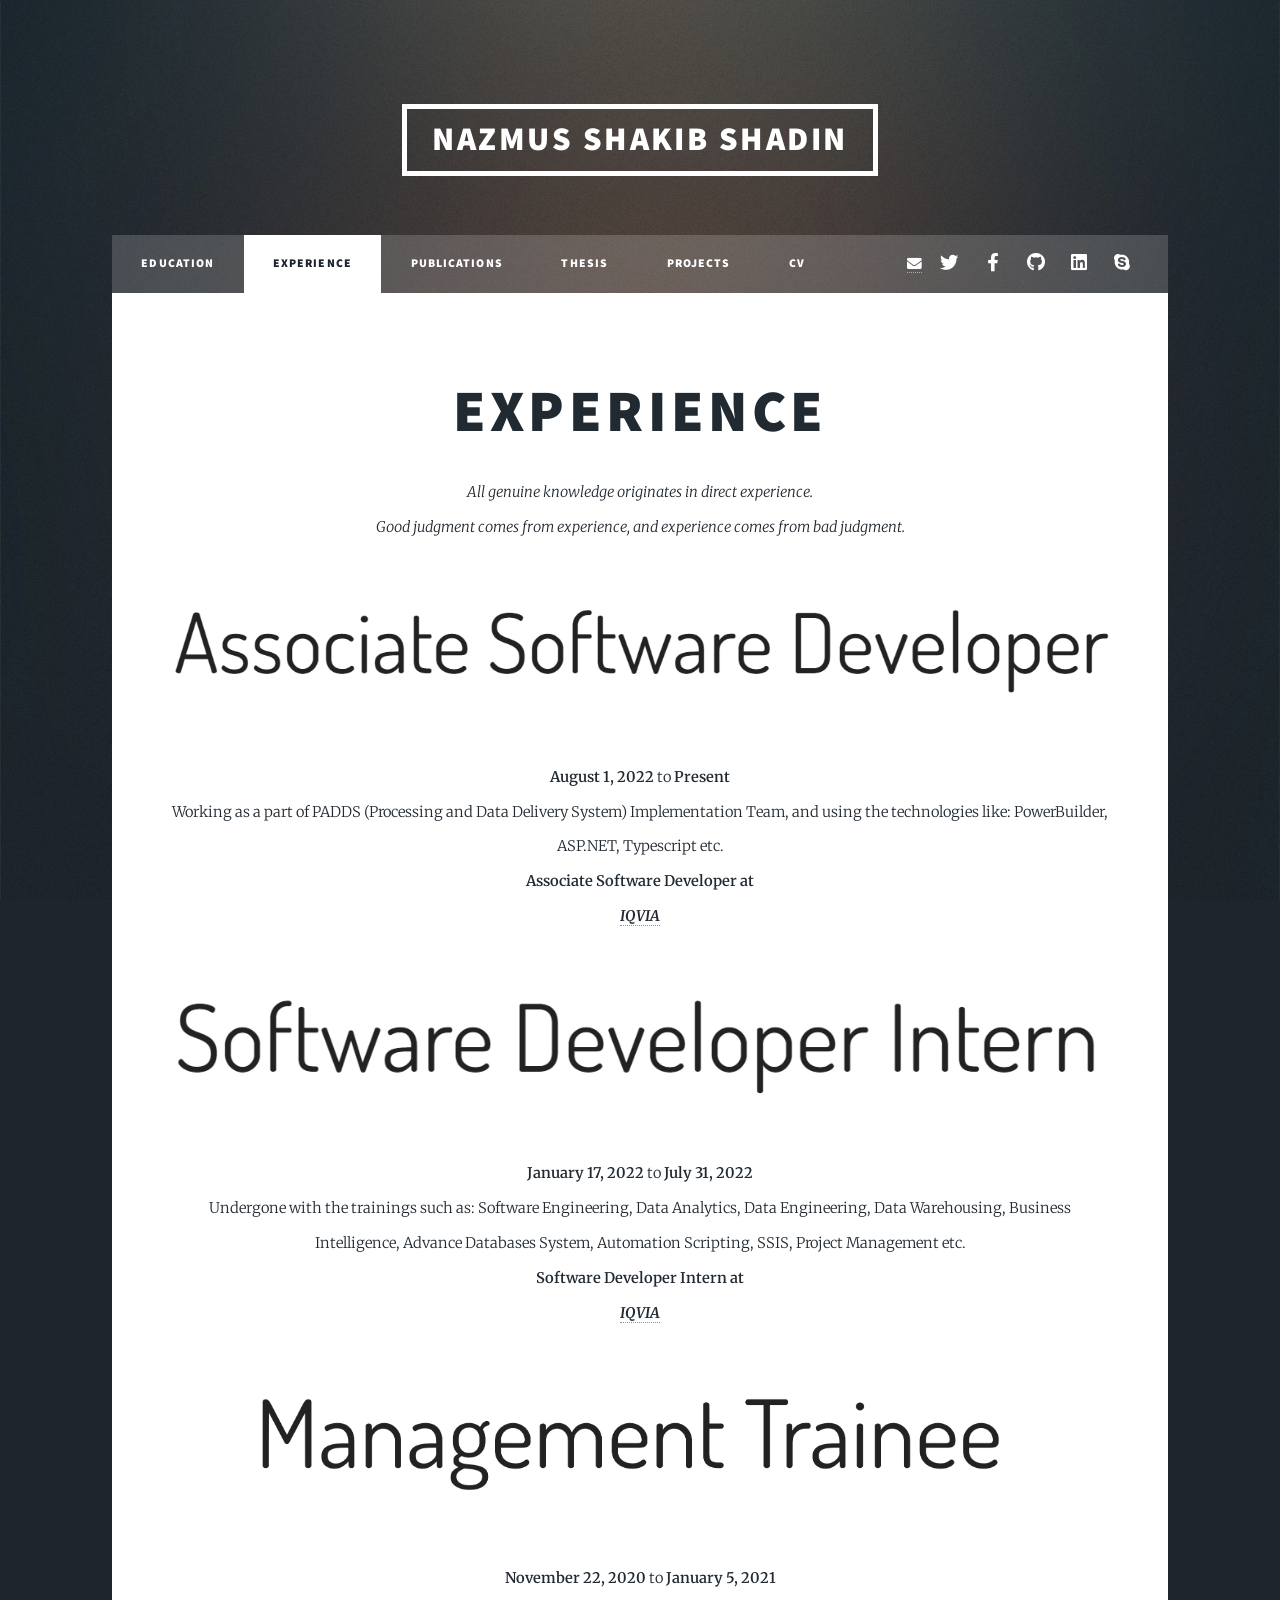
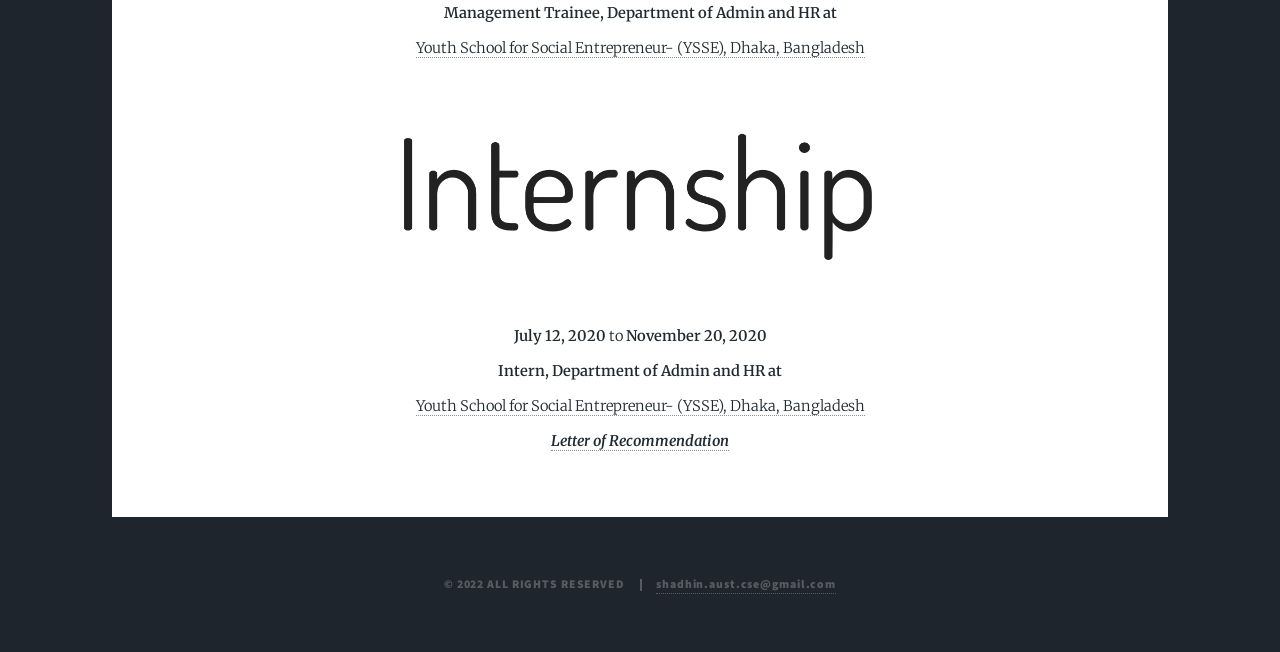
==== generic.html @ 89ab6a29 "Add files via upload Addional Commit" ====
<!DOCTYPE HTML>

<html>
	<head>
		<title>Nazmus Shakib Shadin</title>
		<meta charset="utf-8" />
		<meta name="viewport" content="width=device-width, initial-scale=1, user-scalable=no" />
		<link rel="stylesheet" href="assets/css/main.css" />
		<noscript><link r el="stylesheet" href="assets/css/noscript.css" /></noscript>
		<link rel = "icon" href = "images/logo.png" type = "image/png">
	</head>
	<body class="is-preload">

		<!-- Wrapper -->
			<div id="wrapper">

				<!-- Intro 
					<div id="intro">
						<h1>Nazmus Shakib Shadin<br />
						Portfolio</h1>
						<p>Passionate on Machine Learning, Deep Learning, Image Processing<br />
						But mainly passionate on Technologies.</p>
						<ul class="actions">
							<li><a href="#header" class="button icon solid solo fa-arrow-down scrolly">Continue</a></li>
						</ul>
					</div> -->

				<!-- Header -->
					<header id="header">
						<a href="index.html" class="logo">Nazmus Shakib Shadin</a>
					</header>

				<!-- Nav -->
					<nav id="nav">
						<ul class="links">
							<li><a href="index.html">Education</a></li>
							<li class="active"><a href="generic.html">Experience</a></li>
							<li><a href="generic1.html">Publications</a></li>
							<li><a href="generic2.html">Thesis</a></li>
							<li><a href="generic3.html">Projects</a></li>
							<li><a href="generic4.html">CV</a></li>
						
						</ul>
						<ul class="icons">
							<li><a href="mailto: shadhin.aust.cse@gmail.com" class="fa fa-envelope" target="_blank"><span class="label"></span></a></li>
							<li><a href="https://twitter.com/AlamShadhin" class="icon brands fa-twitter" target="_blank"><span class="label">Twitter</span></a></li>
							<li><a href="https://www.facebook.com/redialfardin.alam/" class="icon brands fa-facebook-f" target="_blank"><span class="label">Facebook</span></a></li>
							
							<li><a href="https://github.com/shadhin39" class="icon brands fa-github" target="_blank"><span class="label">GitHub</span></a></li>
							<li><a href="https://www.linkedin.com/in/nazmus-shakib-shadin/" class="icon brands fa-linkedin" target="_blank"><span class="label">LinkedIn</span></a></li>
							<li><a href="https://join.skype.com/invite/xJNS3lBO90di" class="icon brands fa-skype" target="_blank"><span class="label">Skype</span></a></li>
							
						</ul>
					</nav>

				<!-- Main -->
					<div id="main">

						<!-- Post -->
							<article class="post featured">
								
								<header class="major">
									<!--span class="date">April 25, 2017</span-->
									<h2><a href="generic.html">Experience<br /></a></h2>
									<p>All genuine knowledge originates in direct experience.<br/> Good judgment comes from experience, and experience comes from bad judgment.</p>
								
								</header>
								<img src="images/associate_software_developer.PNG" alt="BNMPC" class="image main" /><span class="date"><b>August 1, 2022</b> to <b> Present</b></span><br/>Working as a part of PADDS (Processing and Data Delivery System) Implementation Team, and using the technologies like: PowerBuilder, ASP.NET, Typescript etc.</span><br/><b>Associate Software Developer at</b><br/><a href="https://www.iqvia.com/" target="_blank"><i><b>IQVIA</b></i></a> <br/>
								<img src="images/Intern1.PNG" alt="BNMPC" class="image main" /><span class="date"><b>January 17, 2022</b> to <b>July 31, 2022</b></span><br/>Undergone with the trainings such as: Software Engineering, Data Analytics, Data Engineering, Data Warehousing, Business Intelligence, Advance Databases System, Automation Scripting, SSIS, Project Management etc.</span><br/><b>Software Developer Intern at</b><br/><a href="https://www.iqvia.com/" target="_blank"><i><b>IQVIA</b></i></a> <br/>
								<img src="images/trainee.png" alt="AUST" class="image main" /><span class="date"><b>November 22, 2020</b> to <b>January 5, 2021</b></span><br/><b>Management Trainee, Department of Admin and HR at</b><br/><a href="https://ysseglobal.org/" target="_blank">Youth School for Social Entrepreneur- (YSSE), Dhaka, Bangladesh</a><br/>
								<img src="images/intern.png" alt="BNMPC" class="image main" /><span class="date"><b>July 12, 2020</b> to <b>November 20, 2020</b></span><br/><b>Intern, Department of Admin and HR at</b><br/><a href="https://ysseglobal.org/" target="_blank">Youth School for Social Entrepreneur- (YSSE), Dhaka, Bangladesh</a><br/><i><b><a href="https://drive.google.com/file/d/1ArtIO8rOqjJyp0jUHnZARzsyRbNf6jn8/view?usp=sharing" class="next" target = "_blank">Letter of Recommendation</a></b></i>
							</article>

						<!-- Footer
							<footer>
								<div class="pagination">
									<!--<a href="#" class="previous">Prev</a>
									<a href="#" class="page active">1</a>
									<a href="#" class="page">2</a>
									<a href="#" class="page">3</a>
									<span class="extra">&hellip;</span>
									<a href="#" class="page">8</a>
									<a href="#" class="page">9</a>
									<a href="#" class="page">10</a>
									<a href="#" class="next">Next</a>
								</div>
							</footer>  -->

					</div>

				<!-- Footer -->

				<!-- Copyright -->
					<div id="copyright">
						<ul><li>&copy; 2022 All rights reserved</li><li><a href="mailto:shadhin.aust.cse@gmail.com" style="text-transform: lowercase;">shadhin.aust.cse@gmail.com</li></a></ul>
					</div>
				

			</div>

		<!-- Scripts -->
			<script src="assets/js/jquery.min.js"></script>
			<script src="assets/js/jquery.scrollex.min.js"></script>
			<script src="assets/js/jquery.scrolly.min.js"></script>
			<script src="assets/js/browser.min.js"></script>
			<script src="assets/js/breakpoints.min.js"></script>
			<script src="assets/js/util.js"></script>
			<script src="assets/js/main.js"></script>

	</body>
</html>
---- assets/css/main.css ----
@import url(fontawesome-all.min.css);
@import url("https://fonts.googleapis.com/css?family=Merriweather:300,700,300italic,700italic|Source+Sans+Pro:900");

/*
	Massively by HTML5 UP
	html5up.net | @ajlkn
	Free for personal and commercial use under the CCA 3.0 license (html5up.net/license)
*/

html, body, div, span, applet, object,
iframe, h1, h2, h3, h4, h5, h6, p, blockquote,
pre, a, abbr, acronym, address, big, cite,
code, del, dfn, em, img, ins, kbd, q, s, samp,
small, strike, strong, sub, sup, tt, var, b,
u, i, center, dl, dt, dd, ol, ul, li, fieldset,
form, label, legend, table, caption, tbody,
tfoot, thead, tr, th, td, article, aside,
canvas, details, embed, figure, figcaption,
footer, header, hgroup, menu, nav, output, ruby,
section, summary, time, mark, audio, video {
	margin: 0;
	padding: 0;
	border: 0;
	font-size: 100%;
	font: inherit;
	vertical-align: baseline;}

article, aside, details, figcaption, figure,
footer, header, hgroup, menu, nav, section {
	display: block;}

body {
	line-height: 1;
}

ol, ul {
	list-style: none;
}

blockquote, q {
	quotes: none;
}

	blockquote:before, blockquote:after, q:before, q:after {
		content: '';
		content: none;
	}

table {
	border-collapse: collapse;
	border-spacing: 0;
}

body {
	-webkit-text-size-adjust: none;
}

mark {
	background-color: transparent;
	color: inherit;
}

input::-moz-focus-inner {
	border: 0;
	padding: 0;
}

input, select, textarea {
	-moz-appearance: none;
	-webkit-appearance: none;
	-ms-appearance: none;
	appearance: none;
}

/* Basic */

	@-ms-viewport {
		width: device-width;
	}

	body {
		-ms-overflow-style: scrollbar;
	}

	@media screen and (max-width: 480px) {

		html, body {
			min-width: 320px;
		}

	}

	html {
		box-sizing: border-box;
	}

	*, *:before, *:after {
		box-sizing: inherit;
	}

	body {
		background-color: #1e252d;
	}

		body.is-preload *, body.is-preload *:before, body.is-preload *:after {
			-moz-animation: none !important;
			-webkit-animation: none !important;
			-ms-animation: none !important;
			animation: none !important;
			-moz-transition: none !important;
			-webkit-transition: none !important;
			-ms-transition: none !important;
			transition: none !important;
		}

/* Type */

	html {
		font-size: 16pt;
	}

		@media screen and (max-width: 1680px) {

			html {
				font-size: 12pt;
			}

		}

		@media screen and (max-width: 1280px) {

			html {
				font-size: 11pt;
			}

		}

		@media screen and (max-width: 360px) {

			html {
				font-size: 10pt;
			}

		}

	body {
		color: #212931;
	}

	body, input, select, textarea {
		font-family: "Merriweather", Georgia, serif;
		font-weight: 300;
		font-size: 1rem;
		line-height: 2.375;
	}

	a {
		-moz-transition: color 0.2s ease-in-out, background-color 0.2s ease-in-out, border-color 0.2s ease-in-out, box-shadow 0.2s ease-in-out;
		-webkit-transition: color 0.2s ease-in-out, background-color 0.2s ease-in-out, border-color 0.2s ease-in-out, box-shadow 0.2s ease-in-out;
		-ms-transition: color 0.2s ease-in-out, background-color 0.2s ease-in-out, border-color 0.2s ease-in-out, box-shadow 0.2s ease-in-out;
		transition: color 0.2s ease-in-out, background-color 0.2s ease-in-out, border-color 0.2s ease-in-out, box-shadow 0.2s ease-in-out;
		border-bottom: dotted 1px;
		text-decoration: none;
	}

		a:hover {
			border-bottom-color: transparent;
		}

	strong, b {
		font-weight: 600;
	}

	em, i {
		font-style: italic;
	}

	p {
		text-align: justify;
		margin: 0 0 2rem 0;
	}

	h1, h2, h3, h4, h5, h6 {
		font-family: "Source Sans Pro", Helvetica, sans-serif;
		font-weight: 900;
		line-height: 1.5;
		letter-spacing: 0.075em;
		text-transform: uppercase;
		margin: 0 0 1rem 0;
	}

		h1 a, h2 a, h3 a, h4 a, h5 a, h6 a {
			border-bottom: 0;
			color: inherit;
			text-decoration: none;
		}

	h1 {
		font-size: 4rem;
		line-height: 1.1;
		margin: 0 0 2rem 0;
	}

	h2 {
		font-size: 1.75rem;
		line-height: 1.3;
		margin: 0 0 1.5rem 0;
	}

	h3 {
		font-size: 1.25rem;
		margin: 0 0 1.5rem 0;
	}

	h4 {
		font-size: 1rem;
	}

	h5 {
		font-size: 0.9rem;
	}

	h6 {
		font-size: 0.8rem;
	}

	sub {
		font-size: 0.8rem;
		position: relative;
		top: 0.5rem;
	}

	sup {
		font-size: 0.8rem;
		position: relative;
		top: -0.5rem;
	}

	blockquote {
		border-left: solid 4px;
		font-style: italic;
		margin: 0 0 2rem 0;
		padding: 0.5rem 0 0.5rem 2rem;
	}

	code {
		border: solid 2px;
		font-family: "Courier New", monospace;
		font-size: 0.9rem;
		margin: 0 0.25rem;
		padding: 0.25rem 0.65rem;
	}

	pre {
		-webkit-overflow-scrolling: touch;
		font-family: "Courier New", monospace;
		font-size: 0.9rem;
		margin: 0 0 2rem 0;
	}

		pre code {
			display: block;
			line-height: 1.75;
			padding: 1rem 1.5rem;
			overflow-x: auto;
		}

	hr {
		border: 0;
		border-bottom: solid 2px;
		margin: 3rem 0;
	}

		hr.major {
			margin: 5rem 0;
		}

	.align-left {
		text-align: left;
	}

	.align-center {
		text-align: center;
	}

	.align-right {
		text-align: right;
	}

	input, select, textarea {
		color: #212931;
	}

	a {
		color: #212931;
		border-bottom-color: rgba(33, 41, 49, 0.5);
	}

		a:hover {
			border-bottom-color: transparent;
			color: #18bfef !important;
		}

	strong, b {
		color: #212931;
	}

	h1, h2, h3, h4, h5, h6 {
		color: #212931;
	}

	blockquote {
		border-left-color: #eeeeee;
	}

	code {
		background: rgba(220, 220, 220, 0.25);
		border-color: #eeeeee;
	}

	hr {
		border-bottom-color: #eeeeee;
	}

/* Row */

	.row {
		display: flex;
		flex-wrap: wrap;
		box-sizing: border-box;
		align-items: stretch;
	}

		.row > * {
			box-sizing: border-box;
		}

		.row.gtr-uniform > * > :last-child {
			margin-bottom: 0;
		}

		.row.aln-left {
			justify-content: flex-start;
		}

		.row.aln-center {
			justify-content: center;
		}

		.row.aln-right {
			justify-content: flex-end;
		}

		.row.aln-top {
			align-items: flex-start;
		}

		.row.aln-middle {
			align-items: center;
		}

		.row.aln-bottom {
			align-items: flex-end;
		}

		.row > .imp {
			order: -1;
		}

		.row > .col-1 {
			width: 8.33333%;
		}

		.row > .off-1 {
			margin-left: 8.33333%;
		}

		.row > .col-2 {
			width: 16.66667%;
		}

		.row > .off-2 {
			margin-left: 16.66667%;
		}

		.row > .col-3 {
			width: 25%;
		}

		.row > .off-3 {
			margin-left: 25%;
		}

		.row > .col-4 {
			width: 33.33333%;
		}

		.row > .off-4 {
			margin-left: 33.33333%;
		}

		.row > .col-5 {
			width: 41.66667%;
		}

		.row > .off-5 {
			margin-left: 41.66667%;
		}

		.row > .col-6 {
			width: 50%;
		}

		.row > .off-6 {
			margin-left: 50%;
		}

		.row > .col-7 {
			width: 58.33333%;
		}

		.row > .off-7 {
			margin-left: 58.33333%;
		}

		.row > .col-8 {
			width: 66.66667%;
		}

		.row > .off-8 {
			margin-left: 66.66667%;
		}

		.row > .col-9 {
			width: 75%;
		}

		.row > .off-9 {
			margin-left: 75%;
		}

		.row > .col-10 {
			width: 83.33333%;
		}

		.row > .off-10 {
			margin-left: 83.33333%;
		}

		.row > .col-11 {
			width: 91.66667%;
		}

		.row > .off-11 {
			margin-left: 91.66667%;
		}

		.row > .col-12 {
			width: 100%;
		}

		.row > .off-12 {
			margin-left: 100%;
		}

		.row.gtr-0 {
			margin-top: 0;
			margin-left: 0rem;
		}

			.row.gtr-0 > * {
				padding: 0 0 0 0rem;
			}

			.row.gtr-0.gtr-uniform {
				margin-top: 0rem;
			}

				.row.gtr-0.gtr-uniform > * {
					padding-top: 0rem;
				}

		.row.gtr-25 {
			margin-top: 0;
			margin-left: -0.375rem;
		}

			.row.gtr-25 > * {
				padding: 0 0 0 0.375rem;
			}

			.row.gtr-25.gtr-uniform {
				margin-top: -0.375rem;
			}

				.row.gtr-25.gtr-uniform > * {
					padding-top: 0.375rem;
				}

		.row.gtr-50 {
			margin-top: 0;
			margin-left: -0.75rem;
		}

			.row.gtr-50 > * {
				padding: 0 0 0 0.75rem;
			}

			.row.gtr-50.gtr-uniform {
				margin-top: -0.75rem;
			}

				.row.gtr-50.gtr-uniform > * {
					padding-top: 0.75rem;
				}

		.row {
			margin-top: 0;
			margin-left: -1.5rem;
		}

			.row > * {
				padding: 0 0 0 1.5rem;
			}

			.row.gtr-uniform {
				margin-top: -1.5rem;
			}

				.row.gtr-uniform > * {
					padding-top: 1.5rem;
				}

		.row.gtr-150 {
			margin-top: 0;
			margin-left: -2.25rem;
		}

			.row.gtr-150 > * {
				padding: 0 0 0 2.25rem;
			}

			.row.gtr-150.gtr-uniform {
				margin-top: -2.25rem;
			}

				.row.gtr-150.gtr-uniform > * {
					padding-top: 2.25rem;
				}

		.row.gtr-200 {
			margin-top: 0;
			margin-left: -3rem;
		}

			.row.gtr-200 > * {
				padding: 0 0 0 3rem;
			}

			.row.gtr-200.gtr-uniform {
				margin-top: -3rem;
			}

				.row.gtr-200.gtr-uniform > * {
					padding-top: 3rem;
				}

		@media screen and (max-width: 1680px) {

			.row {
				display: flex;
				flex-wrap: wrap;
				box-sizing: border-box;
				align-items: stretch;
			}

				.row > * {
					box-sizing: border-box;
				}

				.row.gtr-uniform > * > :last-child {
					margin-bottom: 0;
				}

				.row.aln-left {
					justify-content: flex-start;
				}

				.row.aln-center {
					justify-content: center;
				}

				.row.aln-right {
					justify-content: flex-end;
				}

				.row.aln-top {
					align-items: flex-start;
				}

				.row.aln-middle {
					align-items: center;
				}

				.row.aln-bottom {
					align-items: flex-end;
				}

				.row > .imp-xlarge {
					order: -1;
				}

				.row > .col-1-xlarge {
					width: 8.33333%;
				}

				.row > .off-1-xlarge {
					margin-left: 8.33333%;
				}

				.row > .col-2-xlarge {
					width: 16.66667%;
				}

				.row > .off-2-xlarge {
					margin-left: 16.66667%;
				}

				.row > .col-3-xlarge {
					width: 25%;
				}

				.row > .off-3-xlarge {
					margin-left: 25%;
				}

				.row > .col-4-xlarge {
					width: 33.33333%;
				}

				.row > .off-4-xlarge {
					margin-left: 33.33333%;
				}

				.row > .col-5-xlarge {
					width: 41.66667%;
				}

				.row > .off-5-xlarge {
					margin-left: 41.66667%;
				}

				.row > .col-6-xlarge {
					width: 50%;
				}

				.row > .off-6-xlarge {
					margin-left: 50%;
				}

				.row > .col-7-xlarge {
					width: 58.33333%;
				}

				.row > .off-7-xlarge {
					margin-left: 58.33333%;
				}

				.row > .col-8-xlarge {
					width: 66.66667%;
				}

				.row > .off-8-xlarge {
					margin-left: 66.66667%;
				}

				.row > .col-9-xlarge {
					width: 75%;
				}

				.row > .off-9-xlarge {
					margin-left: 75%;
				}

				.row > .col-10-xlarge {
					width: 83.33333%;
				}

				.row > .off-10-xlarge {
					margin-left: 83.33333%;
				}

				.row > .col-11-xlarge {
					width: 91.66667%;
				}

				.row > .off-11-xlarge {
					margin-left: 91.66667%;
				}

				.row > .col-12-xlarge {
					width: 100%;
				}

				.row > .off-12-xlarge {
					margin-left: 100%;
				}

				.row.gtr-0 {
					margin-top: 0;
					margin-left: 0rem;
				}

					.row.gtr-0 > * {
						padding: 0 0 0 0rem;
					}

					.row.gtr-0.gtr-uniform {
						margin-top: 0rem;
					}

						.row.gtr-0.gtr-uniform > * {
							padding-top: 0rem;
						}

				.row.gtr-25 {
					margin-top: 0;
					margin-left: -0.375rem;
				}

					.row.gtr-25 > * {
						padding: 0 0 0 0.375rem;
					}

					.row.gtr-25.gtr-uniform {
						margin-top: -0.375rem;
					}

						.row.gtr-25.gtr-uniform > * {
							padding-top: 0.375rem;
						}

				.row.gtr-50 {
					margin-top: 0;
					margin-left: -0.75rem;
				}

					.row.gtr-50 > * {
						padding: 0 0 0 0.75rem;
					}

					.row.gtr-50.gtr-uniform {
						margin-top: -0.75rem;
					}

						.row.gtr-50.gtr-uniform > * {
							padding-top: 0.75rem;
						}

				.row {
					margin-top: 0;
					margin-left: -1.5rem;
				}

					.row > * {
						padding: 0 0 0 1.5rem;
					}

					.row.gtr-uniform {
						margin-top: -1.5rem;
					}

						.row.gtr-uniform > * {
							padding-top: 1.5rem;
						}

				.row.gtr-150 {
					margin-top: 0;
					margin-left: -2.25rem;
				}

					.row.gtr-150 > * {
						padding: 0 0 0 2.25rem;
					}

					.row.gtr-150.gtr-uniform {
						margin-top: -2.25rem;
					}

						.row.gtr-150.gtr-uniform > * {
							padding-top: 2.25rem;
						}

				.row.gtr-200 {
					margin-top: 0;
					margin-left: -3rem;
				}

					.row.gtr-200 > * {
						padding: 0 0 0 3rem;
					}

					.row.gtr-200.gtr-uniform {
						margin-top: -3rem;
					}

						.row.gtr-200.gtr-uniform > * {
							padding-top: 3rem;
						}

		}

		@media screen and (max-width: 1280px) {

			.row {
				display: flex;
				flex-wrap: wrap;
				box-sizing: border-box;
				align-items: stretch;
			}

				.row > * {
					box-sizing: border-box;
				}

				.row.gtr-uniform > * > :last-child {
					margin-bottom: 0;
				}

				.row.aln-left {
					justify-content: flex-start;
				}

				.row.aln-center {
					justify-content: center;
				}

				.row.aln-right {
					justify-content: flex-end;
				}

				.row.aln-top {
					align-items: flex-start;
				}

				.row.aln-middle {
					align-items: center;
				}

				.row.aln-bottom {
					align-items: flex-end;
				}

				.row > .imp-large {
					order: -1;
				}

				.row > .col-1-large {
					width: 8.33333%;
				}

				.row > .off-1-large {
					margin-left: 8.33333%;
				}

				.row > .col-2-large {
					width: 16.66667%;
				}

				.row > .off-2-large {
					margin-left: 16.66667%;
				}

				.row > .col-3-large {
					width: 25%;
				}

				.row > .off-3-large {
					margin-left: 25%;
				}

				.row > .col-4-large {
					width: 33.33333%;
				}

				.row > .off-4-large {
					margin-left: 33.33333%;
				}

				.row > .col-5-large {
					width: 41.66667%;
				}

				.row > .off-5-large {
					margin-left: 41.66667%;
				}

				.row > .col-6-large {
					width: 50%;
				}

				.row > .off-6-large {
					margin-left: 50%;
				}

				.row > .col-7-large {
					width: 58.33333%;
				}

				.row > .off-7-large {
					margin-left: 58.33333%;
				}

				.row > .col-8-large {
					width: 66.66667%;
				}

				.row > .off-8-large {
					margin-left: 66.66667%;
				}

				.row > .col-9-large {
					width: 75%;
				}

				.row > .off-9-large {
					margin-left: 75%;
				}

				.row > .col-10-large {
					width: 83.33333%;
				}

				.row > .off-10-large {
					margin-left: 83.33333%;
				}

				.row > .col-11-large {
					width: 91.66667%;
				}

				.row > .off-11-large {
					margin-left: 91.66667%;
				}

				.row > .col-12-large {
					width: 100%;
				}

				.row > .off-12-large {
					margin-left: 100%;
				}

				.row.gtr-0 {
					margin-top: 0;
					margin-left: 0rem;
				}

					.row.gtr-0 > * {
						padding: 0 0 0 0rem;
					}

					.row.gtr-0.gtr-uniform {
						margin-top: 0rem;
					}

						.row.gtr-0.gtr-uniform > * {
							padding-top: 0rem;
						}

				.row.gtr-25 {
					margin-top: 0;
					margin-left: -0.375rem;
				}

					.row.gtr-25 > * {
						padding: 0 0 0 0.375rem;
					}

					.row.gtr-25.gtr-uniform {
						margin-top: -0.375rem;
					}

						.row.gtr-25.gtr-uniform > * {
							padding-top: 0.375rem;
						}

				.row.gtr-50 {
					margin-top: 0;
					margin-left: -0.75rem;
				}

					.row.gtr-50 > * {
						padding: 0 0 0 0.75rem;
					}

					.row.gtr-50.gtr-uniform {
						margin-top: -0.75rem;
					}

						.row.gtr-50.gtr-uniform > * {
							padding-top: 0.75rem;
						}

				.row {
					margin-top: 0;
					margin-left: -1.5rem;
				}

					.row > * {
						padding: 0 0 0 1.5rem;
					}

					.row.gtr-uniform {
						margin-top: -1.5rem;
					}

						.row.gtr-uniform > * {
							padding-top: 1.5rem;
						}

				.row.gtr-150 {
					margin-top: 0;
					margin-left: -2.25rem;
				}

					.row.gtr-150 > * {
						padding: 0 0 0 2.25rem;
					}

					.row.gtr-150.gtr-uniform {
						margin-top: -2.25rem;
					}

						.row.gtr-150.gtr-uniform > * {
							padding-top: 2.25rem;
						}

				.row.gtr-200 {
					margin-top: 0;
					margin-left: -3rem;
				}

					.row.gtr-200 > * {
						padding: 0 0 0 3rem;
					}

					.row.gtr-200.gtr-uniform {
						margin-top: -3rem;
					}

						.row.gtr-200.gtr-uniform > * {
							padding-top: 3rem;
						}

		}

		@media screen and (max-width: 980px) {

			.row {
				display: flex;
				flex-wrap: wrap;
				box-sizing: border-box;
				align-items: stretch;
			}

				.row > * {
					box-sizing: border-box;
				}

				.row.gtr-uniform > * > :last-child {
					margin-bottom: 0;
				}

				.row.aln-left {
					justify-content: flex-start;
				}

				.row.aln-center {
					justify-content: center;
				}

				.row.aln-right {
					justify-content: flex-end;
				}

				.row.aln-top {
					align-items: flex-start;
				}

				.row.aln-middle {
					align-items: center;
				}

				.row.aln-bottom {
					align-items: flex-end;
				}

				.row > .imp-medium {
					order: -1;
				}

				.row > .col-1-medium {
					width: 8.33333%;
				}

				.row > .off-1-medium {
					margin-left: 8.33333%;
				}

				.row > .col-2-medium {
					width: 16.66667%;
				}

				.row > .off-2-medium {
					margin-left: 16.66667%;
				}

				.row > .col-3-medium {
					width: 25%;
				}

				.row > .off-3-medium {
					margin-left: 25%;
				}

				.row > .col-4-medium {
					width: 33.33333%;
				}

				.row > .off-4-medium {
					margin-left: 33.33333%;
				}

				.row > .col-5-medium {
					width: 41.66667%;
				}

				.row > .off-5-medium {
					margin-left: 41.66667%;
				}

				.row > .col-6-medium {
					width: 50%;
				}

				.row > .off-6-medium {
					margin-left: 50%;
				}

				.row > .col-7-medium {
					width: 58.33333%;
				}

				.row > .off-7-medium {
					margin-left: 58.33333%;
				}

				.row > .col-8-medium {
					width: 66.66667%;
				}

				.row > .off-8-medium {
					margin-left: 66.66667%;
				}

				.row > .col-9-medium {
					width: 75%;
				}

				.row > .off-9-medium {
					margin-left: 75%;
				}

				.row > .col-10-medium {
					width: 83.33333%;
				}

				.row > .off-10-medium {
					margin-left: 83.33333%;
				}

				.row > .col-11-medium {
					width: 91.66667%;
				}

				.row > .off-11-medium {
					margin-left: 91.66667%;
				}

				.row > .col-12-medium {
					width: 100%;
				}

				.row > .off-12-medium {
					margin-left: 100%;
				}

				.row.gtr-0 {
					margin-top: 0;
					margin-left: 0rem;
				}

					.row.gtr-0 > * {
						padding: 0 0 0 0rem;
					}

					.row.gtr-0.gtr-uniform {
						margin-top: 0rem;
					}

						.row.gtr-0.gtr-uniform > * {
							padding-top: 0rem;
						}

				.row.gtr-25 {
					margin-top: 0;
					margin-left: -0.375rem;
				}

					.row.gtr-25 > * {
						padding: 0 0 0 0.375rem;
					}

					.row.gtr-25.gtr-uniform {
						margin-top: -0.375rem;
					}

						.row.gtr-25.gtr-uniform > * {
							padding-top: 0.375rem;
						}

				.row.gtr-50 {
					margin-top: 0;
					margin-left: -0.75rem;
				}

					.row.gtr-50 > * {
						padding: 0 0 0 0.75rem;
					}

					.row.gtr-50.gtr-uniform {
						margin-top: -0.75rem;
					}

						.row.gtr-50.gtr-uniform > * {
							padding-top: 0.75rem;
						}

				.row {
					margin-top: 0;
					margin-left: -1.5rem;
				}

					.row > * {
						padding: 0 0 0 1.5rem;
					}

					.row.gtr-uniform {
						margin-top: -1.5rem;
					}

						.row.gtr-uniform > * {
							padding-top: 1.5rem;
						}

				.row.gtr-150 {
					margin-top: 0;
					margin-left: -2.25rem;
				}

					.row.gtr-150 > * {
						padding: 0 0 0 2.25rem;
					}

					.row.gtr-150.gtr-uniform {
						margin-top: -2.25rem;
					}

						.row.gtr-150.gtr-uniform > * {
							padding-top: 2.25rem;
						}

				.row.gtr-200 {
					margin-top: 0;
					margin-left: -3rem;
				}

					.row.gtr-200 > * {
						padding: 0 0 0 3rem;
					}

					.row.gtr-200.gtr-uniform {
						margin-top: -3rem;
					}

						.row.gtr-200.gtr-uniform > * {
							padding-top: 3rem;
						}

		}

		@media screen and (max-width: 736px) {

			.row {
				display: flex;
				flex-wrap: wrap;
				box-sizing: border-box;
				align-items: stretch;
			}

				.row > * {
					box-sizing: border-box;
				}

				.row.gtr-uniform > * > :last-child {
					margin-bottom: 0;
				}

				.row.aln-left {
					justify-content: flex-start;
				}

				.row.aln-center {
					justify-content: center;
				}

				.row.aln-right {
					justify-content: flex-end;
				}

				.row.aln-top {
					align-items: flex-start;
				}

				.row.aln-middle {
					align-items: center;
				}

				.row.aln-bottom {
					align-items: flex-end;
				}

				.row > .imp-small {
					order: -1;
				}

				.row > .col-1-small {
					width: 8.33333%;
				}

				.row > .off-1-small {
					margin-left: 8.33333%;
				}

				.row > .col-2-small {
					width: 16.66667%;
				}

				.row > .off-2-small {
					margin-left: 16.66667%;
				}

				.row > .col-3-small {
					width: 25%;
				}

				.row > .off-3-small {
					margin-left: 25%;
				}

				.row > .col-4-small {
					width: 33.33333%;
				}

				.row > .off-4-small {
					margin-left: 33.33333%;
				}

				.row > .col-5-small {
					width: 41.66667%;
				}

				.row > .off-5-small {
					margin-left: 41.66667%;
				}

				.row > .col-6-small {
					width: 50%;
				}

				.row > .off-6-small {
					margin-left: 50%;
				}

				.row > .col-7-small {
					width: 58.33333%;
				}

				.row > .off-7-small {
					margin-left: 58.33333%;
				}

				.row > .col-8-small {
					width: 66.66667%;
				}

				.row > .off-8-small {
					margin-left: 66.66667%;
				}

				.row > .col-9-small {
					width: 75%;
				}

				.row > .off-9-small {
					margin-left: 75%;
				}

				.row > .col-10-small {
					width: 83.33333%;
				}

				.row > .off-10-small {
					margin-left: 83.33333%;
				}

				.row > .col-11-small {
					width: 91.66667%;
				}

				.row > .off-11-small {
					margin-left: 91.66667%;
				}

				.row > .col-12-small {
					width: 100%;
				}

				.row > .off-12-small {
					margin-left: 100%;
				}

				.row.gtr-0 {
					margin-top: 0;
					margin-left: 0rem;
				}

					.row.gtr-0 > * {
						padding: 0 0 0 0rem;
					}

					.row.gtr-0.gtr-uniform {
						margin-top: 0rem;
					}

						.row.gtr-0.gtr-uniform > * {
							padding-top: 0rem;
						}

				.row.gtr-25 {
					margin-top: 0;
					margin-left: -0.375rem;
				}

					.row.gtr-25 > * {
						padding: 0 0 0 0.375rem;
					}

					.row.gtr-25.gtr-uniform {
						margin-top: -0.375rem;
					}

						.row.gtr-25.gtr-uniform > * {
							padding-top: 0.375rem;
						}

				.row.gtr-50 {
					margin-top: 0;
					margin-left: -0.75rem;
				}

					.row.gtr-50 > * {
						padding: 0 0 0 0.75rem;
					}

					.row.gtr-50.gtr-uniform {
						margin-top: -0.75rem;
					}

						.row.gtr-50.gtr-uniform > * {
							padding-top: 0.75rem;
						}

				.row {
					margin-top: 0;
					margin-left: -1.5rem;
				}

					.row > * {
						padding: 0 0 0 1.5rem;
					}

					.row.gtr-uniform {
						margin-top: -1.5rem;
					}

						.row.gtr-uniform > * {
							padding-top: 1.5rem;
						}

				.row.gtr-150 {
					margin-top: 0;
					margin-left: -2.25rem;
				}

					.row.gtr-150 > * {
						padding: 0 0 0 2.25rem;
					}

					.row.gtr-150.gtr-uniform {
						margin-top: -2.25rem;
					}

						.row.gtr-150.gtr-uniform > * {
							padding-top: 2.25rem;
						}

				.row.gtr-200 {
					margin-top: 0;
					margin-left: -3rem;
				}

					.row.gtr-200 > * {
						padding: 0 0 0 3rem;
					}

					.row.gtr-200.gtr-uniform {
						margin-top: -3rem;
					}

						.row.gtr-200.gtr-uniform > * {
							padding-top: 3rem;
						}

		}

		@media screen and (max-width: 480px) {

			.row {
				display: flex;
				flex-wrap: wrap;
				box-sizing: border-box;
				align-items: stretch;
			}

				.row > * {
					box-sizing: border-box;
				}

				.row.gtr-uniform > * > :last-child {
					margin-bottom: 0;
				}

				.row.aln-left {
					justify-content: flex-start;
				}

				.row.aln-center {
					justify-content: center;
				}

				.row.aln-right {
					justify-content: flex-end;
				}

				.row.aln-top {
					align-items: flex-start;
				}

				.row.aln-middle {
					align-items: center;
				}

				.row.aln-bottom {
					align-items: flex-end;
				}

				.row > .imp-xsmall {
					order: -1;
				}

				.row > .col-1-xsmall {
					width: 8.33333%;
				}

				.row > .off-1-xsmall {
					margin-left: 8.33333%;
				}

				.row > .col-2-xsmall {
					width: 16.66667%;
				}

				.row > .off-2-xsmall {
					margin-left: 16.66667%;
				}

				.row > .col-3-xsmall {
					width: 25%;
				}

				.row > .off-3-xsmall {
					margin-left: 25%;
				}

				.row > .col-4-xsmall {
					width: 33.33333%;
				}

				.row > .off-4-xsmall {
					margin-left: 33.33333%;
				}

				.row > .col-5-xsmall {
					width: 41.66667%;
				}

				.row > .off-5-xsmall {
					margin-left: 41.66667%;
				}

				.row > .col-6-xsmall {
					width: 50%;
				}

				.row > .off-6-xsmall {
					margin-left: 50%;
				}

				.row > .col-7-xsmall {
					width: 58.33333%;
				}

				.row > .off-7-xsmall {
					margin-left: 58.33333%;
				}

				.row > .col-8-xsmall {
					width: 66.66667%;
				}

				.row > .off-8-xsmall {
					margin-left: 66.66667%;
				}

				.row > .col-9-xsmall {
					width: 75%;
				}

				.row > .off-9-xsmall {
					margin-left: 75%;
				}

				.row > .col-10-xsmall {
					width: 83.33333%;
				}

				.row > .off-10-xsmall {
					margin-left: 83.33333%;
				}

				.row > .col-11-xsmall {
					width: 91.66667%;
				}

				.row > .off-11-xsmall {
					margin-left: 91.66667%;
				}

				.row > .col-12-xsmall {
					width: 100%;
				}

				.row > .off-12-xsmall {
					margin-left: 100%;
				}

				.row.gtr-0 {
					margin-top: 0;
					margin-left: 0rem;
				}

					.row.gtr-0 > * {
						padding: 0 0 0 0rem;
					}

					.row.gtr-0.gtr-uniform {
						margin-top: 0rem;
					}

						.row.gtr-0.gtr-uniform > * {
							padding-top: 0rem;
						}

				.row.gtr-25 {
					margin-top: 0;
					margin-left: -0.375rem;
				}

					.row.gtr-25 > * {
						padding: 0 0 0 0.375rem;
					}

					.row.gtr-25.gtr-uniform {
						margin-top: -0.375rem;
					}

						.row.gtr-25.gtr-uniform > * {
							padding-top: 0.375rem;
						}

				.row.gtr-50 {
					margin-top: 0;
					margin-left: -0.75rem;
				}

					.row.gtr-50 > * {
						padding: 0 0 0 0.75rem;
					}

					.row.gtr-50.gtr-uniform {
						margin-top: -0.75rem;
					}

						.row.gtr-50.gtr-uniform > * {
							padding-top: 0.75rem;
						}

				.row {
					margin-top: 0;
					margin-left: -1.5rem;
				}

					.row > * {
						padding: 0 0 0 1.5rem;
					}

					.row.gtr-uniform {
						margin-top: -1.5rem;
					}

						.row.gtr-uniform > * {
							padding-top: 1.5rem;
						}

				.row.gtr-150 {
					margin-top: 0;
					margin-left: -2.25rem;
				}

					.row.gtr-150 > * {
						padding: 0 0 0 2.25rem;
					}

					.row.gtr-150.gtr-uniform {
						margin-top: -2.25rem;
					}

						.row.gtr-150.gtr-uniform > * {
							padding-top: 2.25rem;
						}

				.row.gtr-200 {
					margin-top: 0;
					margin-left: -3rem;
				}

					.row.gtr-200 > * {
						padding: 0 0 0 3rem;
					}

					.row.gtr-200.gtr-uniform {
						margin-top: -3rem;
					}

						.row.gtr-200.gtr-uniform > * {
							padding-top: 3rem;
						}

		}

		@media screen and (max-width: 360px) {

			.row {
				display: flex;
				flex-wrap: wrap;
				box-sizing: border-box;
				align-items: stretch;
			}

				.row > * {
					box-sizing: border-box;
				}

				.row.gtr-uniform > * > :last-child {
					margin-bottom: 0;
				}

				.row.aln-left {
					justify-content: flex-start;
				}

				.row.aln-center {
					justify-content: center;
				}

				.row.aln-right {
					justify-content: flex-end;
				}

				.row.aln-top {
					align-items: flex-start;
				}

				.row.aln-middle {
					align-items: center;
				}

				.row.aln-bottom {
					align-items: flex-end;
				}

				.row > .imp-xxsmall {
					order: -1;
				}

				.row > .col-1-xxsmall {
					width: 8.33333%;
				}

				.row > .off-1-xxsmall {
					margin-left: 8.33333%;
				}

				.row > .col-2-xxsmall {
					width: 16.66667%;
				}

				.row > .off-2-xxsmall {
					margin-left: 16.66667%;
				}

				.row > .col-3-xxsmall {
					width: 25%;
				}

				.row > .off-3-xxsmall {
					margin-left: 25%;
				}

				.row > .col-4-xxsmall {
					width: 33.33333%;
				}

				.row > .off-4-xxsmall {
					margin-left: 33.33333%;
				}

				.row > .col-5-xxsmall {
					width: 41.66667%;
				}

				.row > .off-5-xxsmall {
					margin-left: 41.66667%;
				}

				.row > .col-6-xxsmall {
					width: 50%;
				}

				.row > .off-6-xxsmall {
					margin-left: 50%;
				}

				.row > .col-7-xxsmall {
					width: 58.33333%;
				}

				.row > .off-7-xxsmall {
					margin-left: 58.33333%;
				}

				.row > .col-8-xxsmall {
					width: 66.66667%;
				}

				.row > .off-8-xxsmall {
					margin-left: 66.66667%;
				}

				.row > .col-9-xxsmall {
					width: 75%;
				}

				.row > .off-9-xxsmall {
					margin-left: 75%;
				}

				.row > .col-10-xxsmall {
					width: 83.33333%;
				}

				.row > .off-10-xxsmall {
					margin-left: 83.33333%;
				}

				.row > .col-11-xxsmall {
					width: 91.66667%;
				}

				.row > .off-11-xxsmall {
					margin-left: 91.66667%;
				}

				.row > .col-12-xxsmall {
					width: 100%;
				}

				.row > .off-12-xxsmall {
					margin-left: 100%;
				}

				.row.gtr-0 {
					margin-top: 0;
					margin-left: 0rem;
				}

					.row.gtr-0 > * {
						padding: 0 0 0 0rem;
					}

					.row.gtr-0.gtr-uniform {
						margin-top: 0rem;
					}

						.row.gtr-0.gtr-uniform > * {
							padding-top: 0rem;
						}

				.row.gtr-25 {
					margin-top: 0;
					margin-left: -0.375rem;
				}

					.row.gtr-25 > * {
						padding: 0 0 0 0.375rem;
					}

					.row.gtr-25.gtr-uniform {
						margin-top: -0.375rem;
					}

						.row.gtr-25.gtr-uniform > * {
							padding-top: 0.375rem;
						}

				.row.gtr-50 {
					margin-top: 0;
					margin-left: -0.75rem;
				}

					.row.gtr-50 > * {
						padding: 0 0 0 0.75rem;
					}

					.row.gtr-50.gtr-uniform {
						margin-top: -0.75rem;
					}

						.row.gtr-50.gtr-uniform > * {
							padding-top: 0.75rem;
						}

				.row {
					margin-top: 0;
					margin-left: -1.5rem;
				}

					.row > * {
						padding: 0 0 0 1.5rem;
					}

					.row.gtr-uniform {
						margin-top: -1.5rem;
					}

						.row.gtr-uniform > * {
							padding-top: 1.5rem;
						}

				.row.gtr-150 {
					margin-top: 0;
					margin-left: -2.25rem;
				}

					.row.gtr-150 > * {
						padding: 0 0 0 2.25rem;
					}

					.row.gtr-150.gtr-uniform {
						margin-top: -2.25rem;
					}

						.row.gtr-150.gtr-uniform > * {
							padding-top: 2.25rem;
						}

				.row.gtr-200 {
					margin-top: 0;
					margin-left: -3rem;
				}

					.row.gtr-200 > * {
						padding: 0 0 0 3rem;
					}

					.row.gtr-200.gtr-uniform {
						margin-top: -3rem;
					}

						.row.gtr-200.gtr-uniform > * {
							padding-top: 3rem;
						}

		}

/* Box */

	.box {
		border: solid 2px;
		margin-bottom: 2rem;
		padding: 1.5rem;
	}

		.box > :last-child,
		.box > :last-child > :last-child,
		.box > :last-child > :last-child > :last-child {
			margin-bottom: 0;
		}

		.box.alt {
			border: 0;
			border-radius: 0;
			padding: 0;
		}

	.box {
		border-color: #eeeeee;
	}

/* Button */

	input[type="submit"],
	input[type="reset"],
	input[type="button"],
	button,
	.button {
		-moz-appearance: none;
		-webkit-appearance: none;
		-ms-appearance: none;
		appearance: none;
		-moz-transition: background-color 0.2s ease-in-out, box-shadow 0.2s ease-in-out, color 0.2s ease-in-out;
		-webkit-transition: background-color 0.2s ease-in-out, box-shadow 0.2s ease-in-out, color 0.2s ease-in-out;
		-ms-transition: background-color 0.2s ease-in-out, box-shadow 0.2s ease-in-out, color 0.2s ease-in-out;
		transition: background-color 0.2s ease-in-out, box-shadow 0.2s ease-in-out, color 0.2s ease-in-out;
		border: 0;
		border-radius: 0;
		cursor: pointer;
		display: inline-block;
		font-family: "Source Sans Pro", Helvetica, sans-serif;
		font-size: 0.8rem;
		font-weight: 900;
		letter-spacing: 0.075em;
		height: 3rem;
		line-height: 3rem;
		padding: 0 2rem;
		text-align: center;
		text-decoration: none;
		text-transform: uppercase;
		white-space: nowrap;
	}

		input[type="submit"].icon:before,
		input[type="reset"].icon:before,
		input[type="button"].icon:before,
		button.icon:before,
		.button.icon:before {
			margin-right: 0.5rem;
		}

		input[type="submit"].icon.solo,
		input[type="reset"].icon.solo,
		input[type="button"].icon.solo,
		button.icon.solo,
		.button.icon.solo {
			position: relative;
			width: 4rem;
			height: 4rem;
			line-height: 4rem;
			border-radius: 4rem;
			text-indent: 4rem;
			overflow: hidden;
			padding: 0;
			white-space: nowrap;
		}

			input[type="submit"].icon.solo:before,
			input[type="reset"].icon.solo:before,
			input[type="button"].icon.solo:before,
			button.icon.solo:before,
			.button.icon.solo:before {
				position: absolute;
				display: block;
				top: 0;
				left: 0;
				width: inherit;
				height: inherit;
				line-height: inherit;
				font-size: 1.25rem;
				margin-right: 0;
				text-align: center;
				text-indent: 0;
			}

		input[type="submit"].fit,
		input[type="reset"].fit,
		input[type="button"].fit,
		button.fit,
		.button.fit {
			width: 100%;
		}

		input[type="submit"].small,
		input[type="reset"].small,
		input[type="button"].small,
		button.small,
		.button.small {
			font-size: 0.7rem;
			height: 2.5rem;
			line-height: 2.5rem;
			padding: 0 1.5rem;
		}

		input[type="submit"].large,
		input[type="reset"].large,
		input[type="button"].large,
		button.large,
		.button.large {
			font-size: 0.9rem;
			height: 3.5rem;
			line-height: 3.5rem;
			padding: 0 2.75rem;
		}

		@media screen and (max-width: 980px) {

			input[type="submit"],
			input[type="reset"],
			input[type="button"],
			button,
			.button {
				font-size: 0.9rem;
				height: 3.25rem;
				line-height: 3.25rem;
			}

				input[type="submit"].large,
				input[type="reset"].large,
				input[type="button"].large,
				button.large,
				.button.large {
					font-size: 1rem;
					height: 3.75rem;
					line-height: 3.75rem;
				}

		}

		input[type="submit"].disabled, input[type="submit"]:disabled,
		input[type="reset"].disabled,
		input[type="reset"]:disabled,
		input[type="button"].disabled,
		input[type="button"]:disabled,
		button.disabled,
		button:disabled,
		.button.disabled,
		.button:disabled {
			pointer-events: none;
			opacity: 0.25;
		}

	input[type="submit"],
	input[type="reset"],
	input[type="button"],
	button,
	.button {
		background-color: transparent;
		box-shadow: inset 0 0 0 2px #212931;
		color: #212931 !important;
	}

		input[type="submit"]:hover,
		input[type="reset"]:hover,
		input[type="button"]:hover,
		button:hover,
		.button:hover {
			box-shadow: inset 0 0 0 2px #18bfef;
			color: #18bfef !important;
		}

		input[type="submit"].primary,
		input[type="reset"].primary,
		input[type="button"].primary,
		button.primary,
		.button.primary {
			background-color: #212931;
			box-shadow: none;
			color: #ffffff !important;
		}

			input[type="submit"].primary:hover,
			input[type="reset"].primary:hover,
			input[type="button"].primary:hover,
			button.primary:hover,
			.button.primary:hover {
				background-color: #18bfef;
			}

/* Form */

	form {
		margin: 0 0 2rem 0;
	}

		form > :last-child {
			margin-bottom: 0;
		}

		form > .fields {
			display: -moz-flex;
			display: -webkit-flex;
			display: -ms-flex;
			display: flex;
			-moz-flex-wrap: wrap;
			-webkit-flex-wrap: wrap;
			-ms-flex-wrap: wrap;
			flex-wrap: wrap;
			width: calc(100% + 3rem);
			margin: -1.5rem 0 2rem -1.5rem;
		}

			form > .fields > .field {
				-moz-flex-grow: 0;
				-webkit-flex-grow: 0;
				-ms-flex-grow: 0;
				flex-grow: 0;
				-moz-flex-shrink: 0;
				-webkit-flex-shrink: 0;
				-ms-flex-shrink: 0;
				flex-shrink: 0;
				padding: 1.5rem 0 0 1.5rem;
				width: calc(100% - 1.5rem);
			}

				form > .fields > .field.half {
					width: calc(50% - 0.75rem);
				}

				form > .fields > .field.third {
					width: calc(100%/3 - 0.5rem);
				}

				form > .fields > .field.quarter {
					width: calc(25% - 0.375rem);
				}

		@media screen and (max-width: 480px) {

			form > .fields {
				width: calc(100% + 3rem);
				margin: -1.5rem 0 2rem -1.5rem;
			}

				form > .fields > .field {
					padding: 1.5rem 0 0 1.5rem;
					width: calc(100% - 1.5rem);
				}

					form > .fields > .field.half {
						width: calc(100% - 1.5rem);
					}

					form > .fields > .field.third {
						width: calc(100% - 1.5rem);
					}

					form > .fields > .field.quarter {
						width: calc(100% - 1.5rem);
					}

		}

	label {
		display: block;
		font-family: "Source Sans Pro", Helvetica, sans-serif;
		font-weight: 900;
		line-height: 1.5;
		letter-spacing: 0.075em;
		font-size: 0.8rem;
		text-transform: uppercase;
		margin: 0 0 0.75rem 0;
	}

		@media screen and (max-width: 980px) {

			label {
				font-size: 0.9rem;
			}

		}

	input[type="text"],
	input[type="password"],
	input[type="email"],
	select,
	textarea {
		-moz-appearance: none;
		-webkit-appearance: none;
		-ms-appearance: none;
		appearance: none;
		background: transparent;
		border-radius: 0;
		border: solid 2px;
		color: inherit;
		display: block;
		outline: 0;
		padding: 0 1rem;
		text-decoration: none;
		width: 100%;
	}

		input[type="text"]:invalid,
		input[type="password"]:invalid,
		input[type="email"]:invalid,
		select:invalid,
		textarea:invalid {
			box-shadow: none;
		}

	select {
		background-size: 1.25rem;
		background-repeat: no-repeat;
		background-position: calc(100% - 1rem) center;
		height: 3rem;
		padding-right: 3rem;
		text-overflow: ellipsis;
	}

		select:focus::-ms-value {
			background-color: transparent;
		}

		select::-ms-expand {
			display: none;
		}

	input[type="text"],
	input[type="password"],
	input[type="email"],
	select {
		height: 3rem;
	}

	textarea {
		padding: 0.75rem 1rem;
	}

	input[type="checkbox"],
	input[type="radio"] {
		-moz-appearance: none;
		-webkit-appearance: none;
		-ms-appearance: none;
		appearance: none;
		display: block;
		float: left;
		margin-right: -2rem;
		opacity: 0;
		width: 1rem;
		z-index: -1;
	}

		input[type="checkbox"] + label,
		input[type="radio"] + label {
			text-decoration: none;
			cursor: pointer;
			display: inline-block;
			font-size: 1rem;
			letter-spacing: 0;
			font-family: "Merriweather", Georgia, serif;
			text-transform: none;
			font-weight: 300;
			padding-left: 2.8rem;
			padding-right: 1rem;
			position: relative;
		}

			input[type="checkbox"] + label:before,
			input[type="radio"] + label:before {
				-moz-osx-font-smoothing: grayscale;
				-webkit-font-smoothing: antialiased;
				display: inline-block;
				font-style: normal;
				font-variant: normal;
				text-rendering: auto;
				line-height: 1;
				text-transform: none !important;
				font-family: 'Font Awesome 5 Free';
				font-weight: 900;
			}

			input[type="checkbox"] + label:before,
			input[type="radio"] + label:before {
				border-radius: 0;
				border: solid 2px;
				content: '';
				display: inline-block;
				font-size: 0.8rem;
				height: 1.8rem;
				left: 0;
				line-height: 1.65rem;
				position: absolute;
				text-align: center;
				top: -0.125rem;
				width: 1.8rem;
			}

		input[type="checkbox"]:checked + label:before,
		input[type="radio"]:checked + label:before {
			content: '\f00c';
		}

	input[type="checkbox"] + label:before {
		border-radius: 0;
	}

	input[type="radio"] + label:before {
		border-radius: 100%;
	}

	::-webkit-input-placeholder {
		opacity: 1.0;
	}

	:-moz-placeholder {
		opacity: 1.0;
	}

	::-moz-placeholder {
		opacity: 1.0;
	}

	:-ms-input-placeholder {
		opacity: 1.0;
	}

	label {
		color: #212931;
	}

	input[type="text"],
	input[type="password"],
	input[type="email"],
	select,
	textarea {
		border-color: #eeeeee;
	}

		input[type="text"]:focus,
		input[type="password"]:focus,
		input[type="email"]:focus,
		select:focus,
		textarea:focus {
			border-color: #18bfef;
		}

	select {
		background-image: url("data:image/svg+xml;charset=utf8,%3Csvg xmlns='http://www.w3.org/2000/svg' width='40' height='40' preserveAspectRatio='none' viewBox='0 0 40 40'%3E%3Cpath d='M9.4,12.3l10.4,10.4l10.4-10.4c0.2-0.2,0.5-0.4,0.9-0.4c0.3,0,0.6,0.1,0.9,0.4l3.3,3.3c0.2,0.2,0.4,0.5,0.4,0.9 c0,0.4-0.1,0.6-0.4,0.9L20.7,31.9c-0.2,0.2-0.5,0.4-0.9,0.4c-0.3,0-0.6-0.1-0.9-0.4L4.3,17.3c-0.2-0.2-0.4-0.5-0.4-0.9 c0-0.4,0.1-0.6,0.4-0.9l3.3-3.3c0.2-0.2,0.5-0.4,0.9-0.4S9.1,12.1,9.4,12.3z' fill='%23eeeeee' /%3E%3C/svg%3E");
	}

		select option {
			background-color: #ffffff;
			color: #212931;
		}

	.select-wrapper:before {
		color: #eeeeee;
	}

	input[type="checkbox"] + label,
	input[type="radio"] + label {
		color: #212931;
	}

		input[type="checkbox"] + label:before,
		input[type="radio"] + label:before {
			border-color: #eeeeee;
		}

	input[type="checkbox"]:checked + label:before,
	input[type="radio"]:checked + label:before {
		background-color: #212931;
		border-color: #212931;
		color: #ffffff;
	}

	input[type="checkbox"]:focus + label:before,
	input[type="radio"]:focus + label:before {
		border-color: #18bfef;
	}

	::-webkit-input-placeholder {
		color: #909498 !important;
	}

	:-moz-placeholder {
		color: #909498 !important;
	}

	::-moz-placeholder {
		color: #909498 !important;
	}

	:-ms-input-placeholder {
		color: #909498 !important;
	}

	.formerize-placeholder {
		color: #909498 !important;
	}

/* Icon */

	.icon {
		text-decoration: none;
		border-bottom: none;
		position: relative;
	}

		.icon:before {
			-moz-osx-font-smoothing: grayscale;
			-webkit-font-smoothing: antialiased;
			display: inline-block;
			font-style: normal;
			font-variant: normal;
			text-rendering: auto;
			line-height: 1;
			text-transform: none !important;
			font-family: 'Font Awesome 5 Free';
			font-weight: 400;
		}

		.icon > .label {
			display: none;
		}

		.icon:before {
			line-height: inherit;
		}

		.icon.solid:before {
			font-weight: 900;
		}

		.icon.brands:before {
			font-family: 'Font Awesome 5 Brands';
		}

/* Image */

	.image {
		border: 0;
		display: inline-block;
		position: relative;
	}

		.image img {
			display: block;
		}

		.image.left, .image.right {
			max-width: 40%;
		}

			.image.left img, .image.right img {
				width: 100%;
			}

		.image.left {
			float: left;
			margin: 0 2rem 2rem 0;
			top: 0.75rem;
		}

		.image.right {
			float: right;
			margin: 0 0 2rem 2rem;
			top: 0.75rem;
		}

		.image.fit {
			display: block;
			margin: 2.5rem 0;
			width: 100%;
		}

			.image.fit:first-child {
				margin-top: 0;
			}

			.image.fit img {
				width: 100%;
			}

		.image.main {
			display: block;
			margin: 4rem 0;
			width: 100%;
		}

			.image.main:first-child {
				margin-top: 0;
			}

			.image.main img {
				width: 100%;
			}

		@media screen and (max-width: 736px) {

			.image.fit {
				margin: 2rem 0;
			}

			.image.main {
				margin: 2rem 0;
			}

		}

	a.image {
		overflow: hidden;
	}

		a.image img {
			-moz-transition: -moz-transform 0.2s ease-out;
			-webkit-transition: -webkit-transform 0.2s ease-out;
			-ms-transition: -ms-transform 0.2s ease-out;
			transition: transform 0.2s ease-out;
		}

		a.image:hover img {
			-moz-transform: scale(1.05);
			-webkit-transform: scale(1.05);
			-ms-transform: scale(1.05);
			transform: scale(1.05);
		}

/* Actions */

	ul.actions {
		display: -moz-flex;
		display: -webkit-flex;
		display: -ms-flex;
		display: flex;
		cursor: default;
		list-style: none;
		margin-left: -1rem;
		padding-left: 0;
	}

		ul.actions li {
			padding: 0 0 0 1rem;
			vertical-align: middle;
		}

		ul.actions.special {
			-moz-justify-content: center;
			-webkit-justify-content: center;
			-ms-justify-content: center;
			justify-content: center;
			width: 100%;
			margin-left: 0;
		}

			ul.actions.special li:first-child {
				padding-left: 0;
			}

		ul.actions.stacked {
			-moz-flex-direction: column;
			-webkit-flex-direction: column;
			-ms-flex-direction: column;
			flex-direction: column;
			margin-left: 0;
		}

			ul.actions.stacked li {
				padding: 1.3rem 0 0 0;
			}

				ul.actions.stacked li:first-child {
					padding-top: 0;
				}

		ul.actions.fit {
			width: calc(100% + 1rem);
		}

			ul.actions.fit li {
				-moz-flex-grow: 1;
				-webkit-flex-grow: 1;
				-ms-flex-grow: 1;
				flex-grow: 1;
				-moz-flex-shrink: 1;
				-webkit-flex-shrink: 1;
				-ms-flex-shrink: 1;
				flex-shrink: 1;
				width: 100%;
			}

				ul.actions.fit li > * {
					width: 100%;
				}

			ul.actions.fit.stacked {
				width: 100%;
			}

		@media screen and (max-width: 480px) {

			ul.actions:not(.fixed) {
				-moz-flex-direction: column;
				-webkit-flex-direction: column;
				-ms-flex-direction: column;
				flex-direction: column;
				margin-left: 0;
				width: 100% !important;
			}

				ul.actions:not(.fixed) li {
					-moz-flex-grow: 1;
					-webkit-flex-grow: 1;
					-ms-flex-grow: 1;
					flex-grow: 1;
					-moz-flex-shrink: 1;
					-webkit-flex-shrink: 1;
					-ms-flex-shrink: 1;
					flex-shrink: 1;
					padding: 1rem 0 0 0;
					text-align: center;
					width: 100%;
				}

					ul.actions:not(.fixed) li > * {
						width: 100%;
					}

					ul.actions:not(.fixed) li:first-child {
						padding-top: 0;
					}

					ul.actions:not(.fixed) li input[type="submit"],
					ul.actions:not(.fixed) li input[type="reset"],
					ul.actions:not(.fixed) li input[type="button"],
					ul.actions:not(.fixed) li button,
					ul.actions:not(.fixed) li .button {
						width: 100%;
					}

						ul.actions:not(.fixed) li input[type="submit"].icon:before,
						ul.actions:not(.fixed) li input[type="reset"].icon:before,
						ul.actions:not(.fixed) li input[type="button"].icon:before,
						ul.actions:not(.fixed) li button.icon:before,
						ul.actions:not(.fixed) li .button.icon:before {
							margin-left: -0.5rem;
						}

		}

/* Icons */

	ul.icons {
		cursor: default;
		list-style: none;
		padding-left: 0;
	}

		ul.icons li {
			display: inline-block;
			padding: 0 0.5rem 0 0;
			vertical-align: middle;
		}

			ul.icons li:last-child {
				padding-right: 0;
			}

			ul.icons li .icon:before {
				width: 2.25rem;
				height: 2.25rem;
				line-height: 2.25rem;
				display: inline-block;
				text-align: center;
				border-radius: 100%;
				font-size: 1.25rem;
			}

		ul.icons.alt li .icon:before {
			-moz-transition: color 0.2s ease-in-out, background-color 0.2s ease-in-out, border-color 0.2s ease-in-out, box-shadow 0.2s ease-in-out;
			-webkit-transition: color 0.2s ease-in-out, background-color 0.2s ease-in-out, border-color 0.2s ease-in-out, box-shadow 0.2s ease-in-out;
			-ms-transition: color 0.2s ease-in-out, background-color 0.2s ease-in-out, border-color 0.2s ease-in-out, box-shadow 0.2s ease-in-out;
			transition: color 0.2s ease-in-out, background-color 0.2s ease-in-out, border-color 0.2s ease-in-out, box-shadow 0.2s ease-in-out;
			font-size: 1rem;
		}

/* List */

	ol {
		list-style: decimal;
		margin: 0 0 2rem 0;
		padding-left: 1.25rem;
	}

		ol li {
			padding-left: 0.25rem;
		}

	ul {
		list-style: disc;
		margin: 0 0 2rem 0;
		padding-left: 1rem;
	}

		ul li {
			padding-left: 0.5rem;
		}

		ul.divided {
			list-style: none;
			padding-left: 0;
		}

			ul.divided li {
				border-top: solid 1px;
				padding: 0.5rem 0;
			}

				ul.divided li:first-child {
					border-top: 0;
					padding-top: 0;
				}

	dl {
		margin: 0 0 2rem 0;
	}

		dl dt {
			display: block;
			font-weight: 600;
			margin: 0 0 1rem 0;
		}

		dl dd {
			margin-left: 2rem;
		}

	ul.divided li {
		border-top-color: #eeeeee;
	}

	ul.icons li a.icon:hover:before {
		color: #18bfef;
	}

	ul.icons.alt li .icon:before {
		box-shadow: inset 0 0 0 2px #eeeeee;
	}

	ul.icons.alt li a.icon:hover:before {
		box-shadow: inset 0 0 0 2px #18bfef;
	}

/* Section/Article */

	section.special, article.special {
		text-align: center;
	}

	header {
		cursor: default;
	}

		header > .date {
			display: block;
			font-size: 0.8rem;
			height: 1;
			margin: 0 0 1rem 0;
			position: relative;
		}

		header > p {
			font-style: italic;
		}

		header > h1 + p {
			font-size: 1.1rem;
			margin-top: -0.5rem;
			line-height: 2;
		}

		header > h2 + p {
			font-size: 1rem;
			margin-top: -0.75rem;
		}

		header > h3 + p {
			font-size: 0.9rem;
			margin-top: -0.75rem;
		}

		header > h4 + p {
			font-size: 0.8rem;
			margin-top: -0.75rem;
		}

		header.major {
			margin: 0 0 4rem 0;
			text-align: center;
		}

			header.major > :last-child {
				margin-bottom: 0;
			}

			header.major > p {
				margin-top: 0;
				text-align: center;
			}

			header.major > .date {
				font-size: 1rem;
				margin: 0 0 4rem 0;
			}

				header.major > .date:before, header.major > .date:after {
					content: '';
					display: block;
					position: absolute;
					top: 50%;
					width: calc(50% - 6rem);
					border-top: solid 2px;
				}

				header.major > .date:before {
					left: 0;
				}

				header.major > .date:after {
					right: 0;
				}

		@media screen and (max-width: 980px) {

			header br {
				display: none;
			}

		}

		@media screen and (max-width: 736px) {

			header.major {
				margin: 0 0 2rem 0;
			}

		}

	header.major .date:before, header.major .date:after {
		border-top-color: #eeeeee;
	}

/* Table */

	.table-wrapper {
		-webkit-overflow-scrolling: touch;
		overflow-x: auto;
	}

	table {
		margin: 0 0 2rem 0;
		width: 100%;
	}

		table tbody tr {
			border: solid 1px;
			border-left: 0;
			border-right: 0;
		}

		table td {
			padding: 0.75rem 0.75rem;
		}

		table th {
			font-family: "Source Sans Pro", Helvetica, sans-serif;
			font-size: 0.8rem;
			font-weight: 900;
			letter-spacing: 0.075em;
			line-height: 1.5;
			padding: 0 0.75rem 0.75rem 0.75rem;
			text-align: left;
			text-transform: uppercase;
		}

			@media screen and (max-width: 980px) {

				table th {
					font-size: 0.9rem;
				}

			}

		table thead {
			border-bottom: solid 2px;
		}

		table tfoot {
			border-top: solid 2px;
		}

		table.alt {
			border-collapse: separate;
		}

			table.alt tbody tr td {
				border: solid 1px;
				border-left-width: 0;
				border-top-width: 0;
			}

				table.alt tbody tr td:first-child {
					border-left-width: 1px;
				}

			table.alt tbody tr:first-child td {
				border-top-width: 1px;
			}

			table.alt thead {
				border-bottom: 0;
			}

			table.alt tfoot {
				border-top: 0;
			}

	table tbody tr {
		border-color: #eeeeee;
	}

		table tbody tr:nth-child(2n + 1) {
			background-color: rgba(220, 220, 220, 0.25);
		}

	table th {
		color: #212931;
	}

	table thead {
		border-bottom-color: #eeeeee;
	}

	table tfoot {
		border-top-color: #eeeeee;
	}

	table.alt tbody tr td {
		border-color: #eeeeee;
	}

/* Pagination */

	.pagination {
		display: -moz-inline-flex;
		display: -webkit-inline-flex;
		display: -ms-inline-flex;
		display: inline-flex;
		-moz-user-select: none;
		-webkit-user-select: none;
		-ms-user-select: none;
		user-select: none;
		cursor: default;
		list-style: none;
		margin: 0 0 2rem 2px;
		padding: 0;
	}

		.pagination a, .pagination span {
			-moz-transition: background-color 0.2s ease-in-out, border-color 0.2s ease-in-out, box-shadow 0.2s ease-in-out, color 0.2s ease-in-out;
			-webkit-transition: background-color 0.2s ease-in-out, border-color 0.2s ease-in-out, box-shadow 0.2s ease-in-out, color 0.2s ease-in-out;
			-ms-transition: background-color 0.2s ease-in-out, border-color 0.2s ease-in-out, box-shadow 0.2s ease-in-out, color 0.2s ease-in-out;
			transition: background-color 0.2s ease-in-out, border-color 0.2s ease-in-out, box-shadow 0.2s ease-in-out, color 0.2s ease-in-out;
			border: solid 2px;
			display: inline-block;
			font-family: "Source Sans Pro", Helvetica, sans-serif;
			font-size: 0.8rem;
			font-weight: 900;
			height: 3rem;
			letter-spacing: 0.075em;
			line-height: calc(3rem - 4px);
			margin-left: -2px;
			min-width: 3rem;
			position: relative;
			text-align: center;
			text-decoration: none;
			text-transform: uppercase;
		}

		.pagination .next, .pagination .previous {
			text-decoration: none;
			padding: 0 1.75rem;
		}

			.pagination .next:before, .pagination .previous:before {
				-moz-osx-font-smoothing: grayscale;
				-webkit-font-smoothing: antialiased;
				display: inline-block;
				font-style: normal;
				font-variant: normal;
				text-rendering: auto;
				line-height: 1;
				text-transform: none !important;
				font-family: 'Font Awesome 5 Free';
				font-weight: 900;
			}

			.pagination .next:before, .pagination .previous:before {
				display: inline-block;
				color: inherit !important;
				line-height: inherit;
			}

		.pagination .previous:before {
			content: '\f104';
			margin-right: 0.9375em;
		}

		.pagination .next:before {
			content: '\f105';
			float: right;
			margin-left: 0.9375em;
		}

		@media screen and (max-width: 980px) {

			.pagination a, .pagination span {
				font-size: 0.9rem;
			}

		}

		@media screen and (max-width: 480px) {

			.pagination .page, .pagination .extra {
				display: none;
			}

		}

	.pagination a, .pagination span {
		border-color: #eeeeee;
	}

	.pagination a {
		color: #212931 !important;
	}

		.pagination a:hover {
			color: #18bfef !important;
			border-color: #18bfef;
			z-index: 1;
		}

			.pagination a:hover + a,
			.pagination a:hover + span {
				border-left-color: #18bfef;
			}

		.pagination a.active {
			background-color: #eeeeee;
		}

	.pagination span {
		color: #eeeeee;
	}

/* Wrapper */

	#wrapper {
		-moz-transition: opacity 0.5s ease;
		-webkit-transition: opacity 0.5s ease;
		-ms-transition: opacity 0.5s ease;
		transition: opacity 0.5s ease;
		position: relative;
		z-index: 1;
		overflow: hidden;
	}

		#wrapper > .bg {
			position: absolute;
			top: 0;
			left: 0;
			width: 100%;
			height: 100%;
			background-color: #212931;
			background-image: url("../../images/overlay.png"), linear-gradient(0deg, rgba(0, 0, 0, 0.1), rgba(0, 0, 0, 0.1)), url("../../images/bg.jpg");
			background-size: auto,								auto,														100% auto;
			background-position: center,								center,														top center;
			background-repeat: repeat,								no-repeat,													no-repeat;
			background-attachment: scroll,								scroll,														scroll;
			z-index: -1;
		}

			#wrapper > .bg.fixed {
				position: fixed;
				width: 100vw;
				height: 100vh;
			}

		#wrapper.fade-in:before {
			pointer-events: none;
			-moz-transition: opacity 1s ease-in-out;
			-webkit-transition: opacity 1s ease-in-out;
			-ms-transition: opacity 1s ease-in-out;
			transition: opacity 1s ease-in-out;
			-moz-transition-delay: 0.75s;
			-webkit-transition-delay: 0.75s;
			-ms-transition-delay: 0.75s;
			transition-delay: 0.75s;
			background: #1e252d;
			content: '';
			display: block;
			height: 100%;
			left: 0;
			opacity: 0;
			position: fixed;
			top: 0;
			width: 100%;
		}

		body.is-preload #wrapper.fade-in:before {
			opacity: 1;
		}

		@media screen and (orientation: portrait) {

			#wrapper > .bg {
				background-size: auto,								auto,														auto 175%;
			}

		}

/* Intro */

	#intro {
		color: #ffffff;
		padding: 8rem 4rem 6rem 4rem ;
		-moz-align-items: center;
		-webkit-align-items: center;
		-ms-align-items: center;
		align-items: center;
		display: -moz-flex;
		display: -webkit-flex;
		display: -ms-flex;
		display: flex;
		-moz-flex-direction: column;
		-webkit-flex-direction: column;
		-ms-flex-direction: column;
		flex-direction: column;
		-moz-justify-content: -moz-flex-end;
		-webkit-justify-content: -webkit-flex-end;
		-ms-justify-content: -ms-flex-end;
		justify-content: flex-end;
		-moz-transition: opacity 1s ease, -moz-transform 1s ease;
		-webkit-transition: opacity 1s ease, -webkit-transform 1s ease;
		-ms-transition: opacity 1s ease, -ms-transform 1s ease;
		transition: opacity 1s ease, transform 1s ease;
		position: relative;
		cursor: default;
		text-align: center;
		z-index: 1;
		min-height: 100vh;
	}

		#intro input, #intro select, #intro textarea {
			color: #ffffff;
		}

		#intro a {
			color: #ffffff;
			border-bottom-color: rgba(255, 255, 255, 0.5);
		}

			#intro a:hover {
				border-bottom-color: transparent;
				color: #18bfef !important;
			}

		#intro strong, #intro b {
			color: #ffffff;
		}

		#intro h1, #intro h2, #intro h3, #intro h4, #intro h5, #intro h6 {
			color: #ffffff;
		}

		#intro blockquote {
			border-left-color: #ffffff;
		}

		#intro code {
			background: rgba(255, 255, 255, 0.075);
			border-color: #ffffff;
		}

		#intro hr {
			border-bottom-color: #ffffff;
		}

		#intro input[type="submit"],
		#intro input[type="reset"],
		#intro input[type="button"],
		#intro button,
		#intro .button {
			background-color: transparent;
			box-shadow: inset 0 0 0 2px #ffffff;
			color: #ffffff !important;
		}

			#intro input[type="submit"]:hover,
			#intro input[type="reset"]:hover,
			#intro input[type="button"]:hover,
			#intro button:hover,
			#intro .button:hover {
				box-shadow: inset 0 0 0 2px #18bfef;
				color: #18bfef !important;
			}

			#intro input[type="submit"].primary,
			#intro input[type="reset"].primary,
			#intro input[type="button"].primary,
			#intro button.primary,
			#intro .button.primary {
				background-color: #ffffff;
				box-shadow: none;
				color: #1e252d !important;
			}

				#intro input[type="submit"].primary:hover,
				#intro input[type="reset"].primary:hover,
				#intro input[type="button"].primary:hover,
				#intro button.primary:hover,
				#intro .button.primary:hover {
					background-color: #18bfef;
				}

		#intro h1 {
			font-size: 5rem;
			line-height: 1;
		}

		#intro p {
			font-size: 1.25rem;
			font-style: italic;
			margin-top: -0.25rem;
			text-align: center;
		}

		#intro + #header {
			margin-top: -20rem;
		}

			#intro + #header .logo {
				-moz-transform: translateY(2rem);
				-webkit-transform: translateY(2rem);
				-ms-transform: translateY(2rem);
				transform: translateY(2rem);
				opacity: 0;
				visibility: hidden;
			}

		#intro.hidden {
			pointer-events: none;
			-moz-transform: translateY(2rem);
			-webkit-transform: translateY(2rem);
			-ms-transform: translateY(2rem);
			transform: translateY(2rem);
			-moz-transition: opacity 0.5s ease, -moz-transform 0.5s ease, visibility 0.5s;
			-webkit-transition: opacity 0.5s ease, -webkit-transform 0.5s ease, visibility 0.5s;
			-ms-transition: opacity 0.5s ease, -ms-transform 0.5s ease, visibility 0.5s;
			transition: opacity 0.5s ease, transform 0.5s ease, visibility 0.5s;
			opacity: 0;
			visibility: hidden;
		}

			#intro.hidden + #header .logo {
				-moz-transform: translateY(0);
				-webkit-transform: translateY(0);
				-ms-transform: translateY(0);
				transform: translateY(0);
				opacity: 1;
				visibility: visible;
			}

		body.is-preload #intro {
			-moz-transform: translateY(2rem);
			-webkit-transform: translateY(2rem);
			-ms-transform: translateY(2rem);
			transform: translateY(2rem);
			opacity: 0;
		}

			body.is-preload #intro:not(.hidden) + #header + #nav {
				-moz-transform: translateY(4rem);
				-webkit-transform: translateY(4rem);
				-ms-transform: translateY(4rem);
				transform: translateY(4rem);
				opacity: 0;
			}

		@media screen and (max-width: 980px) {

			#intro {
				padding: 4rem 4rem 2rem 4rem ;
				min-height: 90vh;
			}

				#intro p br {
					display: none;
				}

				#intro + #header {
					margin-top: -14rem;
				}

		}

		@media screen and (max-width: 736px) {

			#intro {
				padding: 3rem 2rem 1rem 2rem ;
				min-height: 80vh;
			}

				#intro h1 {
					font-size: 3.25rem;
					line-height: 1.1;
					margin-bottom: 1rem;
				}

				#intro p {
					font-size: 1rem;
					margin-top: 0rem;
				}

				#intro .actions {
					display: none;
				}

		}

/* Header */

	#header {
		color: #ffffff;
		-moz-align-items: center;
		-webkit-align-items: center;
		-ms-align-items: center;
		align-items: center;
		display: -moz-flex;
		display: -webkit-flex;
		display: -ms-flex;
		display: flex;
		-moz-flex-direction: column;
		-webkit-flex-direction: column;
		-ms-flex-direction: column;
		flex-direction: column;
		-moz-justify-content: -moz-flex-end;
		-webkit-justify-content: -webkit-flex-end;
		-ms-justify-content: -ms-flex-end;
		justify-content: flex-end;
		pointer-events: none;
		-moz-user-select: none;
		-webkit-user-select: none;
		-ms-user-select: none;
		user-select: none;
		height: 20rem;
		padding-bottom: 8rem;
		position: relative;
		text-align: center;
		z-index: 2;
	}

		#header input, #header select, #header textarea {
			color: #ffffff;
		}

		#header a {
			color: #ffffff;
			border-bottom-color: rgba(255, 255, 255, 0.5);
		}

			#header a:hover {
				border-bottom-color: transparent;
				color: #18bfef !important;
			}

		#header strong, #header b {
			color: #ffffff;
		}

		#header h1, #header h2, #header h3, #header h4, #header h5, #header h6 {
			color: #ffffff;
		}

		#header blockquote {
			border-left-color: #ffffff;
		}

		#header code {
			background: rgba(255, 255, 255, 0.075);
			border-color: #ffffff;
		}

		#header hr {
			border-bottom-color: #ffffff;
		}

		#header .logo {
			-moz-transition: border-color 0.2s ease-in-out, color 0.2s ease-in-out, opacity 0.5s ease, -moz-transform 0.5s ease, visibility 0.5s;
			-webkit-transition: border-color 0.2s ease-in-out, color 0.2s ease-in-out, opacity 0.5s ease, -webkit-transform 0.5s ease, visibility 0.5s;
			-ms-transition: border-color 0.2s ease-in-out, color 0.2s ease-in-out, opacity 0.5s ease, -ms-transform 0.5s ease, visibility 0.5s;
			transition: border-color 0.2s ease-in-out, color 0.2s ease-in-out, opacity 0.5s ease, transform 0.5s ease, visibility 0.5s;
			pointer-events: auto;
			border-style: solid;
			border-color: #ffffff;
			border-width: 5px !important;
			font-family: "Source Sans Pro", Helvetica, sans-serif;
			font-size: 2.25rem;
			font-weight: 900;
			letter-spacing: 0.075em;
			line-height: 1;
			padding: 1rem 1.75rem;
			text-transform: uppercase;
			visibility: visible;
		}

			#header .logo:hover {
				border-color: #18bfef !important;
				color: #18bfef !important;
			}

		@media screen and (max-width: 980px) {

			#header {
				height: 14rem;
				padding-bottom: 4rem;
			}

		}

		@media screen and (max-width: 736px) {

			#header {
				padding-bottom: 3rem;
			}

				#header .logo {
					font-size: 1.75rem;
					border-width: 3px !important;
				}

		}

/* Nav */

	#nav {
		color: #ffffff;
		display: -moz-flex;
		display: -webkit-flex;
		display: -ms-flex;
		display: flex;
		-moz-transition: -moz-transform 1s ease, opacity 1s ease;
		-webkit-transition: -webkit-transform 1s ease, opacity 1s ease;
		-ms-transition: -ms-transform 1s ease, opacity 1s ease;
		transition: transform 1s ease, opacity 1s ease;
		background: rgba(255, 255, 255, 0.175);
		height: 4rem;
		line-height: 4rem;
		margin: -4rem auto 0 auto;
		overflow: hidden;
		padding: 0 2rem 0 0;
		position: relative;
		width: calc(100% - 4rem);
		max-width: 72rem;
		z-index: 2;
	}

		#nav ul.divided li {
			border-top-color: #ffffff;
		}

		#nav ul.icons li a.icon:hover:before {
			color: #18bfef;
		}

		#nav ul.icons.alt li .icon:before {
			box-shadow: inset 0 0 0 2px #ffffff;
		}

		#nav ul.icons.alt li a.icon:hover:before {
			box-shadow: inset 0 0 0 2px #18bfef;
		}

		#nav input, #nav select, #nav textarea {
			color: #ffffff;
		}

		#nav a {
			color: #ffffff;
			border-bottom-color: rgba(255, 255, 255, 0.5);
		}

			#nav a:hover {
				border-bottom-color: transparent;
				color: #18bfef !important;
			}

		#nav strong, #nav b {
			color: #ffffff;
		}

		#nav h1, #nav h2, #nav h3, #nav h4, #nav h5, #nav h6 {
			color: #ffffff;
		}

		#nav blockquote {
			border-left-color: #ffffff;
		}

		#nav code {
			background: rgba(255, 255, 255, 0.075);
			border-color: #ffffff;
		}

		#nav hr {
			border-bottom-color: #ffffff;
		}

		#nav ul.links {
			display: -moz-flex;
			display: -webkit-flex;
			display: -ms-flex;
			display: flex;
			-moz-flex-grow: 1;
			-webkit-flex-grow: 1;
			-ms-flex-grow: 1;
			flex-grow: 1;
			-moz-flex-shrink: 1;
			-webkit-flex-shrink: 1;
			-ms-flex-shrink: 1;
			flex-shrink: 1;
			font-family: "Source Sans Pro", Helvetica, sans-serif;
			font-weight: 900;
			letter-spacing: 0.075em;
			list-style: none;
			margin-bottom: 0;
			padding-left: 0;
			text-transform: uppercase;
		}

			#nav ul.links li {
				display: block;
				padding-left: 0;
			}

				#nav ul.links li a {
					-moz-transition: background-color 0.2s ease-in-out, color 0.2s ease-in-out;
					-webkit-transition: background-color 0.2s ease-in-out, color 0.2s ease-in-out;
					-ms-transition: background-color 0.2s ease-in-out, color 0.2s ease-in-out;
					transition: background-color 0.2s ease-in-out, color 0.2s ease-in-out;
					display: block;
					font-size: 0.8rem;
					outline: none;
					padding: 0 2rem;
				}

					#nav ul.links li a:hover {
						color: inherit !important;
						background-color: rgba(255, 255, 255, 0.1);
					}

				#nav ul.links li.active {
					background-color: #ffffff;
				}

					#nav ul.links li.active a {
						color: #1e252d;
					}

						#nav ul.links li.active a:hover {
							color: #18bfef !important;
						}

		#nav ul.icons {
			-moz-flex-grow: 0;
			-webkit-flex-grow: 0;
			-ms-flex-grow: 0;
			flex-grow: 0;
			-moz-flex-shrink: 0;
			-webkit-flex-shrink: 0;
			-ms-flex-shrink: 0;
			flex-shrink: 0;
			margin-bottom: 0;
		}

		@media screen and (max-width: 980px) {

			#nav {
				display: none;
			}

		}

/* Main */

	#main {
		background-color: #ffffff;
		position: relative;
		margin: 0 auto;
		width: calc(100% - 4rem);
		max-width: 72rem;
		z-index: 2;
	}

		#main > * {
			padding: 4rem 4rem 2rem 4rem ;
			border-top: solid 2px #eeeeee;
			margin: 0;
		}

			#main > *:first-child {
				border-top: 0;
			}

		#main > footer {
			text-align: center;
		}

		#main > .post {
			padding: 8rem 8rem 6rem 8rem ;
		}

			#main > .post header.major > .date {
				margin-top: -2rem;
			}

			#main > .post header.major > h1, #main > .post header.major h2 {
				font-size: 4rem;
				line-height: 1.1;
				margin: 0 0 2rem 0;
			}

			#main > .post.featured {
				text-align: center;
			}

			@media screen and (max-width: 1280px) {

				#main > .post {
					padding: 6rem 4rem 4rem 4rem ;
				}

			}

			@media screen and (max-width: 736px) {

				#main > .post {
					padding: 4rem 2rem 2rem 2rem ;
				}

					#main > .post header.major > .date {
						margin-top: -1rem;
						margin-bottom: 2rem;
					}

					#main > .post header.major > h1, #main > .post header.major h2 {
						font-size: 2.5rem;
						line-height: 1.2;
						margin: 0 0 1.5rem 0;
					}

			}

		#main > .posts {
			display: -moz-flex;
			display: -webkit-flex;
			display: -ms-flex;
			display: flex;
			-moz-flex-wrap: wrap;
			-webkit-flex-wrap: wrap;
			-ms-flex-wrap: wrap;
			flex-wrap: wrap;
			-moz-align-items: -moz-stretch;
			-webkit-align-items: -webkit-stretch;
			-ms-align-items: -ms-stretch;
			align-items: stretch;
			text-align: center;
			width: 100%;
			padding: 0;
		}

			#main > .posts > * {
				-moz-flex-shrink: 1;
				-webkit-flex-shrink: 1;
				-ms-flex-shrink: 1;
				flex-shrink: 1;
				-moz-flex-grow: 0;
				-webkit-flex-grow: 0;
				-ms-flex-grow: 0;
				flex-grow: 0;
			}

			#main > .posts > * {
				width: 50%;
			}

			#main > .posts > * {
				padding: 4rem;
				width: 50%;
			}

			#main > .posts > article {
				border-color: #eeeeee;
				border-left-width: 2px;
				border-style: solid;
				border-top-width: 2px;
				text-align: center;
			}

				#main > .posts > article > :last-child {
					margin-bottom: 0;
				}

				#main > .posts > article:nth-child(2n - 1) {
					border-left-width: 0;
				}

				#main > .posts > article:nth-child(-n + 2) {
					border-top-width: 0;
				}

			@media screen and (max-width: 980px) {

				#main > .posts > * {
					width: 50%;
				}

				#main > .posts > * {
					padding: 2.5rem;
					width: 50%;
				}

			}

			@media screen and (max-width: 736px) {

				#main > .posts > * {
					width: 100%;
				}

				#main > .posts > * {
					padding: 2rem;
					width: 100%;
				}

				#main > .posts > article:nth-child(2n - 1) {
					border-left-width: 2px;
				}

				#main > .posts > article:nth-child(-n + 2) {
					border-top-width: 2px;
				}

				#main > .posts > article:nth-child(n) {
					border-left-width: 0;
				}

				#main > .posts > article:nth-child(-n + 1) {
					border-top-width: 0;
				}

				#main > .posts > article .image {
					max-width: 25rem;
					margin-left: auto;
					margin-right: auto;
				}

			}

		@media screen and (max-width: 736px) {

			#main > * {
				padding: 2rem 2rem 0.1rem 2rem ;
			}

		}

		@media screen and (max-width: 480px) {

			#main {
				width: 100%;
			}

		}

/* Footer */

	#footer {
		color: #717981;
		display: -moz-flex;
		display: -webkit-flex;
		display: -ms-flex;
		display: flex;
		background-color: #f5f5f5;
		color: #909498;
		cursor: default;
		position: relative;
		margin: 0 auto;
		width: calc(100% - 4rem);
		max-width: 72rem;
		z-index: 2;
	}

		#footer input, #footer select, #footer textarea {
			color: #717981;
		}

		#footer a {
			color: #717981;
			border-bottom-color: rgba(113, 121, 129, 0.5);
		}

			#footer a:hover {
				border-bottom-color: transparent;
				color: #18bfef !important;
			}

		#footer strong, #footer b {
			color: #717981;
		}

		#footer h1, #footer h2, #footer h3, #footer h4, #footer h5, #footer h6 {
			color: #717981;
		}

		#footer blockquote {
			border-left-color: #e2e2e2;
		}

		#footer code {
			background: rgba(220, 220, 220, 0.5);
			border-color: #e2e2e2;
		}

		#footer hr {
			border-bottom-color: #e2e2e2;
		}

		#footer .box {
			border-color: #e2e2e2;
		}

		#footer input[type="submit"],
		#footer input[type="reset"],
		#footer input[type="button"],
		#footer button,
		#footer .button {
			background-color: transparent;
			box-shadow: inset 0 0 0 2px #717981;
			color: #717981 !important;
		}

			#footer input[type="submit"]:hover,
			#footer input[type="reset"]:hover,
			#footer input[type="button"]:hover,
			#footer button:hover,
			#footer .button:hover {
				box-shadow: inset 0 0 0 2px #18bfef;
				color: #18bfef !important;
			}

			#footer input[type="submit"].primary,
			#footer input[type="reset"].primary,
			#footer input[type="button"].primary,
			#footer button.primary,
			#footer .button.primary {
				background-color: #717981;
				box-shadow: none;
				color: #f5f5f5 !important;
			}

				#footer input[type="submit"].primary:hover,
				#footer input[type="reset"].primary:hover,
				#footer input[type="button"].primary:hover,
				#footer button.primary:hover,
				#footer .button.primary:hover {
					background-color: #18bfef;
				}

		#footer label {
			color: #717981;
		}

		#footer input[type="text"],
		#footer input[type="password"],
		#footer input[type="email"],
		#footer select,
		#footer textarea {
			border-color: #e2e2e2;
		}

			#footer input[type="text"]:focus,
			#footer input[type="password"]:focus,
			#footer input[type="email"]:focus,
			#footer select:focus,
			#footer textarea:focus {
				border-color: #18bfef;
			}

		#footer select {
			background-image: url("data:image/svg+xml;charset=utf8,%3Csvg xmlns='http://www.w3.org/2000/svg' width='40' height='40' preserveAspectRatio='none' viewBox='0 0 40 40'%3E%3Cpath d='M9.4,12.3l10.4,10.4l10.4-10.4c0.2-0.2,0.5-0.4,0.9-0.4c0.3,0,0.6,0.1,0.9,0.4l3.3,3.3c0.2,0.2,0.4,0.5,0.4,0.9 c0,0.4-0.1,0.6-0.4,0.9L20.7,31.9c-0.2,0.2-0.5,0.4-0.9,0.4c-0.3,0-0.6-0.1-0.9-0.4L4.3,17.3c-0.2-0.2-0.4-0.5-0.4-0.9 c0-0.4,0.1-0.6,0.4-0.9l3.3-3.3c0.2-0.2,0.5-0.4,0.9-0.4S9.1,12.1,9.4,12.3z' fill='%23e2e2e2' /%3E%3C/svg%3E");
		}

			#footer select option {
				background-color: #f5f5f5;
				color: #717981;
			}

		#footer .select-wrapper:before {
			color: #e2e2e2;
		}

		#footer input[type="checkbox"] + label,
		#footer input[type="radio"] + label {
			color: #717981;
		}

			#footer input[type="checkbox"] + label:before,
			#footer input[type="radio"] + label:before {
				border-color: #e2e2e2;
			}

		#footer input[type="checkbox"]:checked + label:before,
		#footer input[type="radio"]:checked + label:before {
			background-color: #717981;
			border-color: #717981;
			color: #f5f5f5;
		}

		#footer input[type="checkbox"]:focus + label:before,
		#footer input[type="radio"]:focus + label:before {
			border-color: #18bfef;
		}

		#footer ::-webkit-input-placeholder {
			color: #b3b7bb !important;
		}

		#footer :-moz-placeholder {
			color: #b3b7bb !important;
		}

		#footer ::-moz-placeholder {
			color: #b3b7bb !important;
		}

		#footer :-ms-input-placeholder {
			color: #b3b7bb !important;
		}

		#footer .formerize-placeholder {
			color: #b3b7bb !important;
		}

		#footer ul.divided li {
			border-top-color: #e2e2e2;
		}

		#footer ul.icons li a.icon:hover:before {
			color: #18bfef;
		}

		#footer ul.icons.alt li .icon:before {
			box-shadow: inset 0 0 0 2px #e2e2e2;
		}

		#footer ul.icons.alt li a.icon:hover:before {
			box-shadow: inset 0 0 0 2px #18bfef;
		}

		#footer header.major .date:before, #footer header.major .date:after {
			border-top-color: #e2e2e2;
		}

		#footer table tbody tr {
			border-color: #e2e2e2;
		}

			#footer table tbody tr:nth-child(2n + 1) {
				background-color: rgba(220, 220, 220, 0.5);
			}

		#footer table th {
			color: #717981;
		}

		#footer table thead {
			border-bottom-color: #e2e2e2;
		}

		#footer table tfoot {
			border-top-color: #e2e2e2;
		}

		#footer table.alt tbody tr td {
			border-color: #e2e2e2;
		}

		#footer .pagination a, #footer .pagination span {
			border-color: #e2e2e2;
		}

		#footer .pagination a {
			color: #717981 !important;
		}

			#footer .pagination a:hover {
				color: #18bfef !important;
				border-color: #18bfef;
				z-index: 1;
			}

				#footer .pagination a:hover + a,
				#footer .pagination a:hover + span {
					border-left-color: #18bfef;
				}

			#footer .pagination a.active {
				background-color: #e2e2e2;
			}

		#footer .pagination span {
			color: #e2e2e2;
		}

		#footer > section {
			-moz-flex-basis: 50%;
			-webkit-flex-basis: 50%;
			-ms-flex-basis: 50%;
			flex-basis: 50%;
			-moz-flex-grow: 1;
			-webkit-flex-grow: 1;
			-ms-flex-grow: 1;
			flex-grow: 1;
			-moz-flex-shrink: 1;
			-webkit-flex-shrink: 1;
			-ms-flex-shrink: 1;
			flex-shrink: 1;
			padding: 4rem 4rem 2rem 4rem ;
			border-left: solid 2px #e2e2e2;
		}

			#footer > section:first-child {
				border-left: 0;
			}

			#footer > section.split {
				display: -moz-flex;
				display: -webkit-flex;
				display: -ms-flex;
				display: flex;
				-moz-flex-direction: column;
				-webkit-flex-direction: column;
				-ms-flex-direction: column;
				flex-direction: column;
				padding: 0;
			}

				#footer > section.split > section {
					padding: 3rem 4rem 1rem 4rem ;
					border-top: solid 2px #e2e2e2;
				}

					#footer > section.split > section:first-child {
						padding: 5rem 4rem 1rem 4rem ;
						border-top: 0;
					}

					#footer > section.split > section:last-child {
						padding: 3rem 4rem 3rem 4rem ;
					}

				#footer > section.split.contact > section {
					display: -moz-flex;
					display: -webkit-flex;
					display: -ms-flex;
					display: flex;
					-moz-align-items: center;
					-webkit-align-items: center;
					-ms-align-items: center;
					align-items: center;
					padding: 3.15rem 4rem;
				}

					#footer > section.split.contact > section > * {
						margin-bottom: 0;
					}

					#footer > section.split.contact > section > :first-child {
						-moz-flex-shrink: 0;
						-webkit-flex-shrink: 0;
						-ms-flex-shrink: 0;
						flex-shrink: 0;
						-moz-flex-grow: 0;
						-webkit-flex-grow: 0;
						-ms-flex-grow: 0;
						flex-grow: 0;
						width: 6rem;
					}

					#footer > section.split.contact > section > :last-child {
						-moz-flex-shrink: 1;
						-webkit-flex-shrink: 1;
						-ms-flex-shrink: 1;
						flex-shrink: 1;
						-moz-flex-grow: 1;
						-webkit-flex-grow: 1;
						-ms-flex-grow: 1;
						flex-grow: 1;
					}

					#footer > section.split.contact > section:first-child {
						padding: 4rem 4rem 3rem 4rem;
					}

					#footer > section.split.contact > section:last-child {
						padding: 3rem 4rem 4rem 4rem;
					}

					#footer > section.split.contact > section.alt {
						-moz-align-items: -moz-flex-start;
						-webkit-align-items: -webkit-flex-start;
						-ms-align-items: -ms-flex-start;
						align-items: flex-start;
					}

						#footer > section.split.contact > section.alt > :last-child {
							margin-top: -0.325rem;
						}

		#footer form label,
		#footer h3,
		#footer p {
			font-size: 0.8rem;
		}

		@media screen and (max-width: 980px) {

			#footer {
				display: block;
			}

				#footer > section {
					border-top: solid 2px #e2e2e2;
				}

					#footer > section:first-child {
						border-top: 0;
					}

					#footer > section.split > section {
						padding: 4rem 4rem 2rem 4rem ;
					}

						#footer > section.split > section:first-child {
							padding: 4rem 4rem 2rem 4rem ;
						}

						#footer > section.split > section:last-child {
							padding: 4rem 4rem 2rem 4rem ;
						}

					#footer > section.split.contact > section {
						padding: 4rem;
					}

						#footer > section.split.contact > section:first-child {
							padding: 4rem;
						}

						#footer > section.split.contact > section:last-child {
							padding: 4rem;
						}

				#footer form label,
				#footer h3,
				#footer p {
					font-size: 0.9rem;
				}

		}

		@media screen and (max-width: 736px) {

			#footer > section {
				padding: 2rem 2rem 0.1rem 2rem ;
			}

				#footer > section.split > section {
					padding: 2rem 2rem 0.1rem 2rem ;
				}

					#footer > section.split > section:first-child {
						padding: 2rem 2rem 0.1rem 2rem ;
					}

					#footer > section.split > section:last-child {
						padding: 2rem 2rem 0.1rem 2rem ;
					}

				#footer > section.split.contact > section {
					padding: 2rem;
				}

					#footer > section.split.contact > section:first-child {
						padding: 2rem;
					}

					#footer > section.split.contact > section:last-child {
						padding: 2rem;
					}

		}

		@media screen and (max-width: 480px) {

			#footer {
				width: 100%;
			}

		}

	#copyright {
		color: #ffffff;
		position: relative;
		color: rgba(255, 255, 255, 0.25);
		cursor: default;
		font-family: "Source Sans Pro", Helvetica, sans-serif;
		font-size: 0.8rem;
		font-weight: 900;
		letter-spacing: 0.075em;
		line-height: 1.5;
		text-align: center;
		text-transform: uppercase;
		margin: 4rem auto 8rem auto;
		width: calc(100% - 4rem);
		max-width: 72rem;
		z-index: 2;
	}

		#copyright input, #copyright select, #copyright textarea {
			color: #ffffff;
		}

		#copyright a {
			color: #ffffff;
			border-bottom-color: rgba(255, 255, 255, 0.5);
		}

			#copyright a:hover {
				border-bottom-color: transparent;
				color: #18bfef !important;
			}

		#copyright strong, #copyright b {
			color: #ffffff;
		}

		#copyright h1, #copyright h2, #copyright h3, #copyright h4, #copyright h5, #copyright h6 {
			color: #ffffff;
		}

		#copyright blockquote {
			border-left-color: #ffffff;
		}

		#copyright code {
			background: rgba(255, 255, 255, 0.075);
			border-color: #ffffff;
		}

		#copyright hr {
			border-bottom-color: #ffffff;
		}

		#copyright a {
			color: inherit;
			border-bottom-color: inherit;
		}

		#copyright ul {
			list-style: none;
			margin: 0;
			padding-left: 0;
		}

			#copyright ul li {
				border-left: solid 2px;
				display: inline-block;
				line-height: 1;
				margin-left: 1rem;
				padding-left: 1rem;
			}

				#copyright ul li:first-child {
					border-left: 0;
					margin-left: 0;
					padding-left: 0;
				}

		@media screen and (max-width: 1280px) {

			#copyright {
				margin: 4rem auto;
			}

		}

		@media screen and (max-width: 480px) {

			#copyright ul li {
				border-left: 0;
				margin: 1rem 0 0 0;
				padding-left: 0;
				display: block;
			}

				#copyright ul li:first-child {
					margin-top: 0;
				}

		}

/* Nav Panel */

	#navPanelToggle {
		text-decoration: none;
		-moz-transition: color 0.2s ease-in-out, background-color 0.2s ease-in-out, box-shadow 0.2s ease-in-out;
		-webkit-transition: color 0.2s ease-in-out, background-color 0.2s ease-in-out, box-shadow 0.2s ease-in-out;
		-ms-transition: color 0.2s ease-in-out, background-color 0.2s ease-in-out, box-shadow 0.2s ease-in-out;
		transition: color 0.2s ease-in-out, background-color 0.2s ease-in-out, box-shadow 0.2s ease-in-out;
		display: none;
		position: fixed;
		top: 0.75rem;
		right: 0.75rem;
		border: 0;
		color: #ffffff;
		font-family: "Source Sans Pro", Helvetica, sans-serif;
		font-size: 0.9rem;
		font-weight: 900;
		letter-spacing: 0.075em;
		padding: 0.375rem 1.25rem;
		text-transform: uppercase;
		z-index: 10001;
	}

		#navPanelToggle:before {
			-moz-osx-font-smoothing: grayscale;
			-webkit-font-smoothing: antialiased;
			display: inline-block;
			font-style: normal;
			font-variant: normal;
			text-rendering: auto;
			line-height: 1;
			text-transform: none !important;
			font-family: 'Font Awesome 5 Free';
			font-weight: 900;
		}

		#navPanelToggle:before {
			content: '\f0c9';
			margin-right: 0.5rem;
		}

		#navPanelToggle.alt {
			background-color: rgba(255, 255, 255, 0.875);
			box-shadow: 0 0.125rem 0.75rem 0 rgba(30, 37, 45, 0.25);
			color: #212931;
		}

			#navPanelToggle.alt:hover {
				background-color: #ffffff;
			}

		@media screen and (max-width: 980px) {

			#navPanelToggle {
				display: block;
			}

		}

		@media screen and (max-width: 736px) {

			#navPanelToggle {
				font-size: 0.8rem;
				padding: 0.25rem 1rem;
			}

		}

	#navPanel {
		-moz-transform: translateX(20rem);
		-webkit-transform: translateX(20rem);
		-ms-transform: translateX(20rem);
		transform: translateX(20rem);
		-moz-transition: -moz-transform 0.5s ease, box-shadow 0.5s ease, visibility 0.5s;
		-webkit-transition: -webkit-transform 0.5s ease, box-shadow 0.5s ease, visibility 0.5s;
		-ms-transition: -ms-transform 0.5s ease, box-shadow 0.5s ease, visibility 0.5s;
		transition: transform 0.5s ease, box-shadow 0.5s ease, visibility 0.5s;
		display: none;
		-webkit-overflow-scrolling: touch;
		background: #ffffff;
		box-shadow: none;
		color: #212931;
		height: 100%;
		max-width: 80%;
		overflow-y: auto;
		padding: 3rem 2rem;
		position: fixed;
		right: 0;
		top: 0;
		visibility: hidden;
		width: 20rem;
		z-index: 10002;
	}

		#navPanel .links {
			list-style: none;
			padding-left: 0;
		}

			#navPanel .links li {
				border-top: solid 2px #eeeeee;
			}

				#navPanel .links li a {
					border-bottom: 0;
					display: block;
					font-family: "Source Sans Pro", Helvetica, sans-serif;
					font-size: 0.9rem;
					font-size: 0.9rem;
					font-weight: 900;
					letter-spacing: 0.075em;
					padding: 0.75rem 0;
					text-transform: uppercase;
				}

				#navPanel .links li:first-child {
					border-top: 0;
				}

		#navPanel .close {
			text-decoration: none;
			-moz-transition: color 0.2s ease-in-out;
			-webkit-transition: color 0.2s ease-in-out;
			-ms-transition: color 0.2s ease-in-out;
			transition: color 0.2s ease-in-out;
			-webkit-tap-highlight-color: rgba(0, 0, 0, 0);
			border: 0;
			color: #909498;
			cursor: pointer;
			display: block;
			height: 3.25rem;
			line-height: 3.25rem;
			padding-right: 1.25rem;
			position: absolute;
			right: 0;
			text-align: right;
			top: 0;
			vertical-align: middle;
			width: 7rem;
		}

			#navPanel .close:before {
				-moz-osx-font-smoothing: grayscale;
				-webkit-font-smoothing: antialiased;
				display: inline-block;
				font-style: normal;
				font-variant: normal;
				text-rendering: auto;
				line-height: 1;
				text-transform: none !important;
				font-family: 'Font Awesome 5 Free';
				font-weight: 900;
			}

			#navPanel .close:before {
				content: '\f00d';
				font-size: 1.25rem;
			}

			#navPanel .close:hover {
				color: #212931;
			}

			@media screen and (max-width: 736px) {

				#navPanel .close {
					height: 4rem;
					line-height: 4rem;
				}

			}

		@media screen and (max-width: 980px) {

			#navPanel {
				display: block;
			}

		}

		@media screen and (max-width: 736px) {

			#navPanel {
				padding: 2.5rem 1.75rem;
			}

		}

	@media screen and (max-width: 980px) {

		body.is-navPanel-visible #wrapper {
			opacity: 0.5;
		}

		body.is-navPanel-visible #navPanel {
			-moz-transform: translateX(0);
			-webkit-transform: translateX(0);
			-ms-transform: translateX(0);
			transform: translateX(0);
			box-shadow: 0 0 1.5rem 0 rgba(0, 0, 0, 0.2);
			visibility: visible;
		}

	}
---- assets/css/noscript.css ----
@import url(font-awesome.min.css);

/*
	Massively by HTML5 UP
	html5up.net | @ajlkn
	Free for personal and commercial use under the CCA 3.0 license (html5up.net/license)
*/

/* Wrapper */

	#wrapper {
		background-color: #212931;
		background-image: url("../../images/overlay.png"), linear-gradient(0deg, rgba(0, 0, 0, 0.1), rgba(0, 0, 0, 0.1)), url("../../images/bg.jpg");
		background-size: auto,								auto,														100% auto;
		background-position: center,								center,														top center;
		background-repeat: repeat,								no-repeat,													no-repeat;
		background-attachment: fixed,								fixed,														fixed;
	}

		#wrapper.fade-in:before {
			display: none;
		}

/* Intro */

	body.is-preload #intro {
		opacity: 1;
	}

		body.is-preload #intro:not(.hidden) + #header + #nav {
			-moz-transform: none;
			-webkit-transform: none;
			-ms-transform: none;
			transform: none;
			opacity: 1;
		}
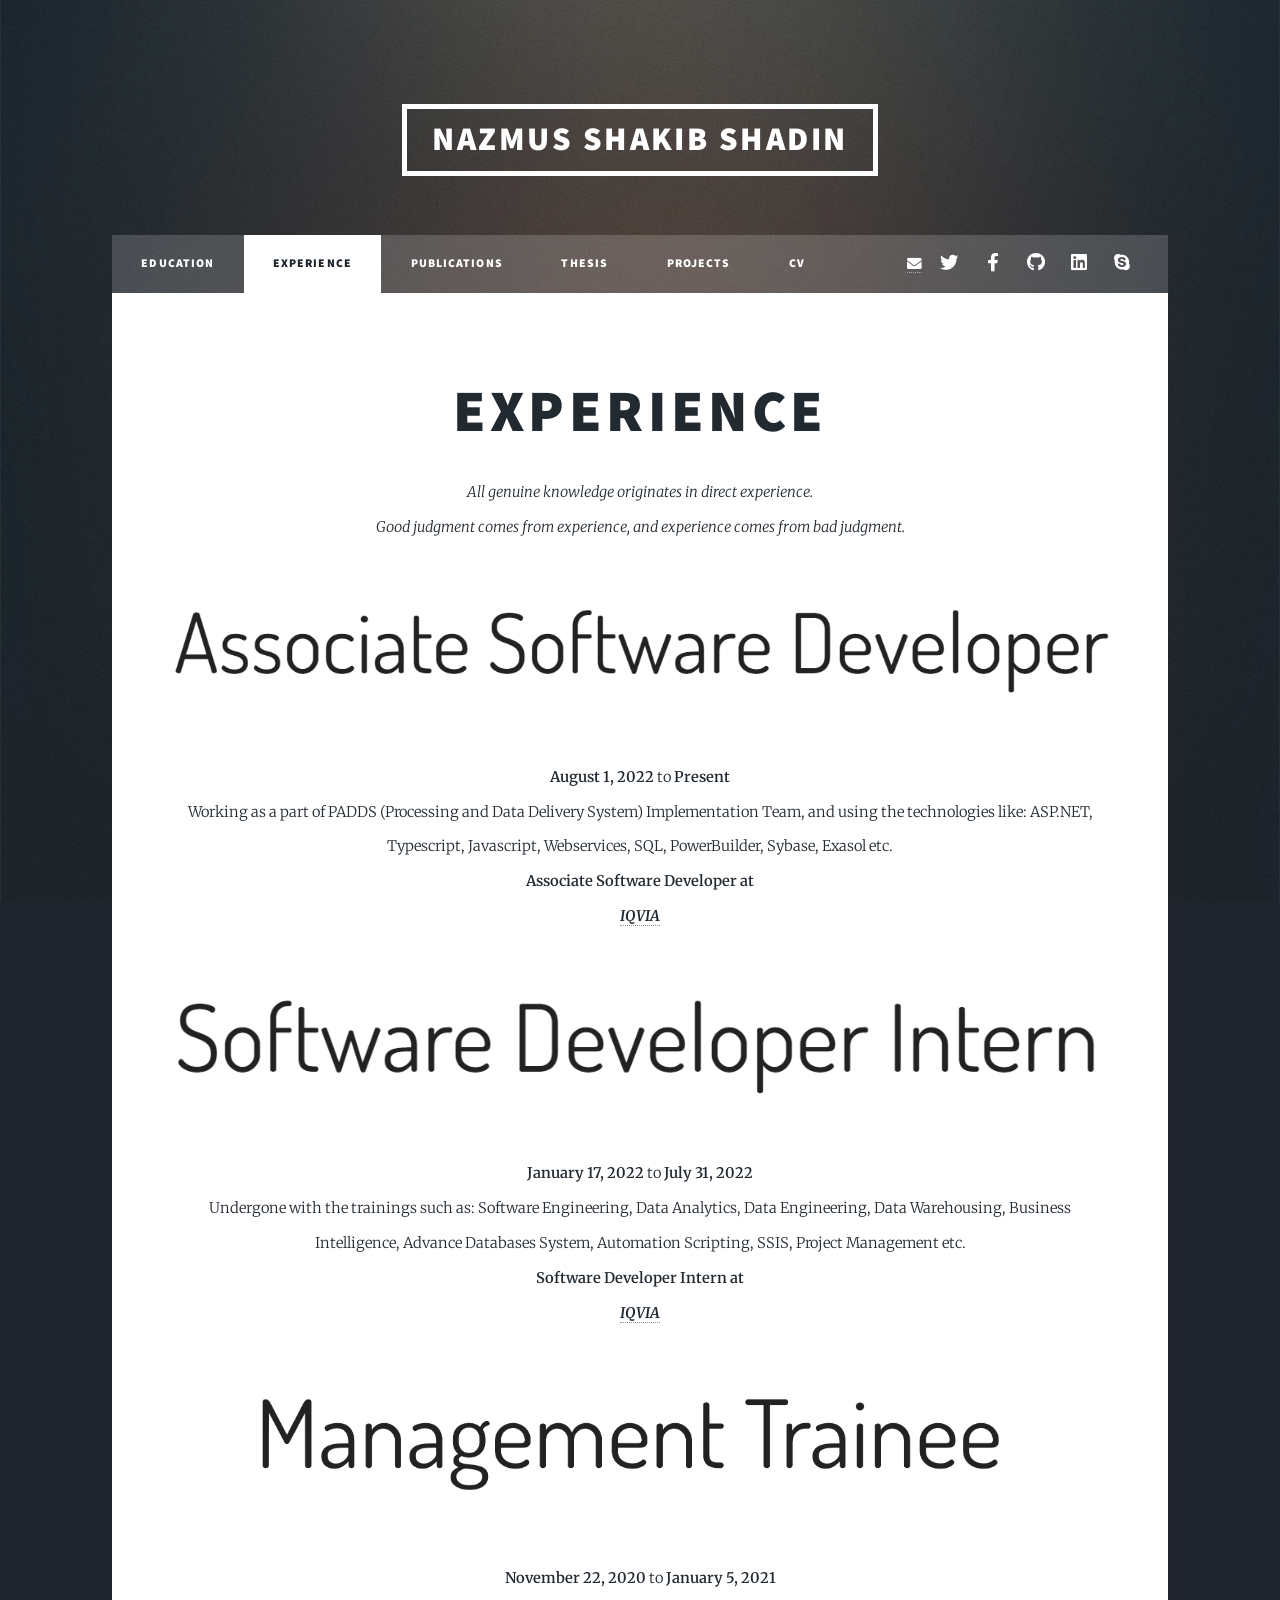
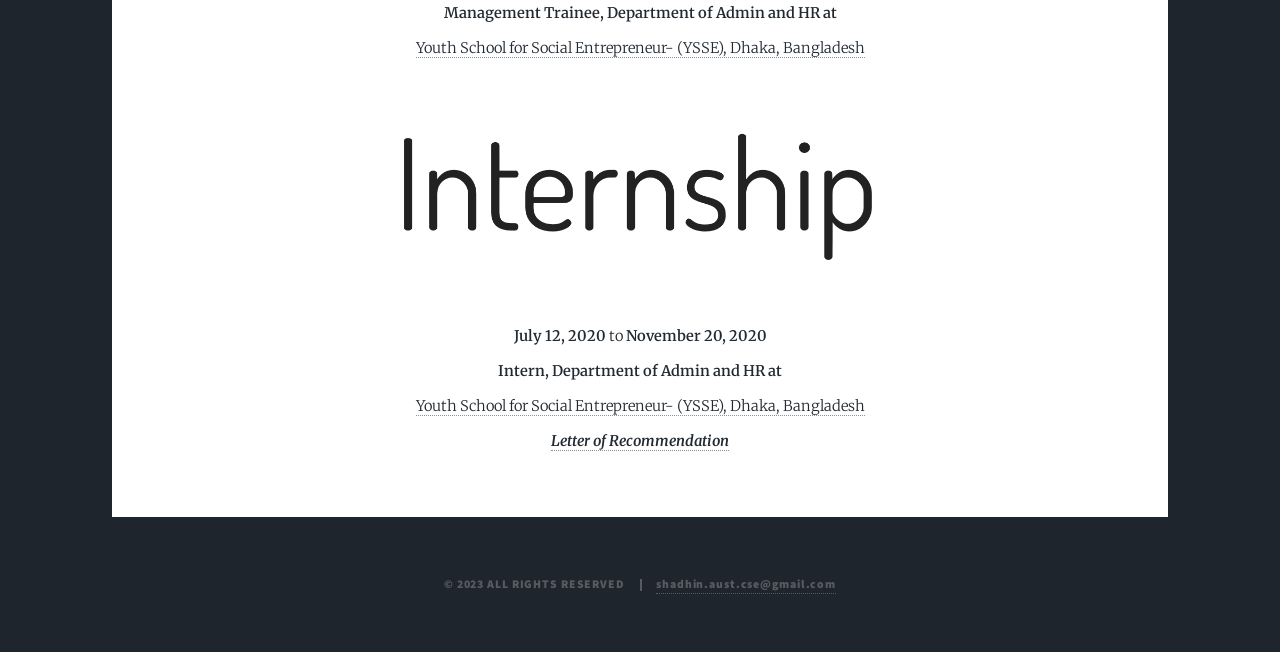
==== commit 4a001d0e: "Add files via upload" ====
--- a/generic.html
+++ b/generic.html
@@ -65,7 +65,7 @@
 									<p>All genuine knowledge originates in direct experience.<br/> Good judgment comes from experience, and experience comes from bad judgment.</p>
 								
 								</header>
-								<img src="images/associate_software_developer.PNG" alt="BNMPC" class="image main" /><span class="date"><b>August 1, 2022</b> to <b> Present</b></span><br/>Working as a part of PADDS (Processing and Data Delivery System) Implementation Team, and using the technologies like: PowerBuilder, ASP.NET, Typescript etc.</span><br/><b>Associate Software Developer at</b><br/><a href="https://www.iqvia.com/" target="_blank"><i><b>IQVIA</b></i></a> <br/>
+								<img src="images/associate_software_developer.PNG" alt="BNMPC" class="image main" /><span class="date"><b>August 1, 2022</b> to <b> Present</b></span><br/>Working as a part of PADDS (Processing and Data Delivery System) Implementation Team, and using the technologies like: ASP.NET, Typescript, Javascript, Webservices, SQL, PowerBuilder, Sybase, Exasol etc.</span><br/><b>Associate Software Developer at</b><br/><a href="https://www.iqvia.com/" target="_blank"><i><b>IQVIA</b></i></a> <br/>
 								<img src="images/Intern1.PNG" alt="BNMPC" class="image main" /><span class="date"><b>January 17, 2022</b> to <b>July 31, 2022</b></span><br/>Undergone with the trainings such as: Software Engineering, Data Analytics, Data Engineering, Data Warehousing, Business Intelligence, Advance Databases System, Automation Scripting, SSIS, Project Management etc.</span><br/><b>Software Developer Intern at</b><br/><a href="https://www.iqvia.com/" target="_blank"><i><b>IQVIA</b></i></a> <br/>
 								<img src="images/trainee.png" alt="AUST" class="image main" /><span class="date"><b>November 22, 2020</b> to <b>January 5, 2021</b></span><br/><b>Management Trainee, Department of Admin and HR at</b><br/><a href="https://ysseglobal.org/" target="_blank">Youth School for Social Entrepreneur- (YSSE), Dhaka, Bangladesh</a><br/>
 								<img src="images/intern.png" alt="BNMPC" class="image main" /><span class="date"><b>July 12, 2020</b> to <b>November 20, 2020</b></span><br/><b>Intern, Department of Admin and HR at</b><br/><a href="https://ysseglobal.org/" target="_blank">Youth School for Social Entrepreneur- (YSSE), Dhaka, Bangladesh</a><br/><i><b><a href="https://drive.google.com/file/d/1ArtIO8rOqjJyp0jUHnZARzsyRbNf6jn8/view?usp=sharing" class="next" target = "_blank">Letter of Recommendation</a></b></i>
@@ -92,7 +92,7 @@
 
 				<!-- Copyright -->
 					<div id="copyright">
-						<ul><li>&copy; 2022 All rights reserved</li><li><a href="mailto:shadhin.aust.cse@gmail.com" style="text-transform: lowercase;">shadhin.aust.cse@gmail.com</li></a></ul>
+						<ul><li>&copy; 2023 All rights reserved</li><li><a href="mailto:shadhin.aust.cse@gmail.com" style="text-transform: lowercase;">shadhin.aust.cse@gmail.com</li></a></ul>
 					</div>
 				
 
